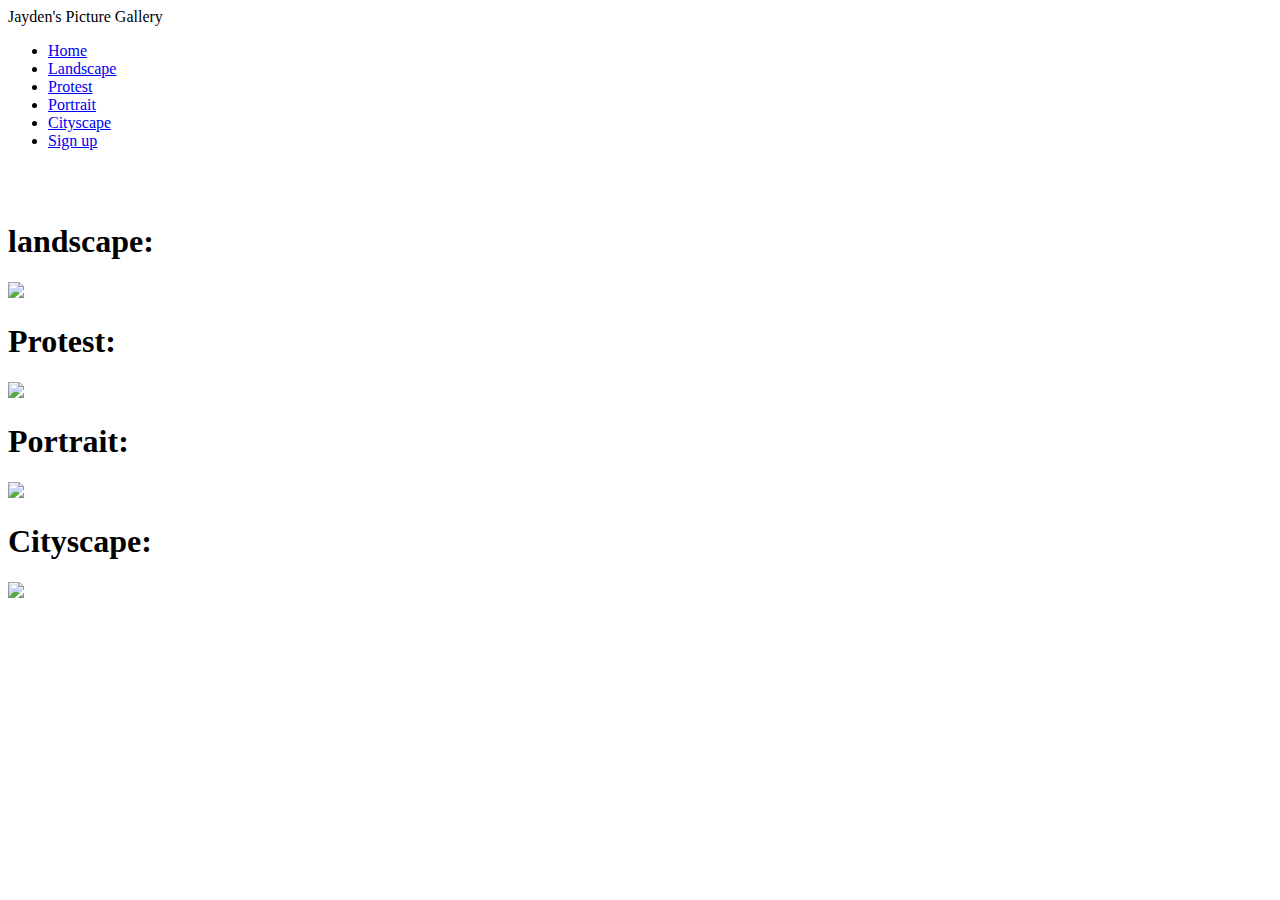
==== index.html @ e4425d29 "Create index.html" ====
<!DOCTYPE html>
<head>
    <title>Jayden's Picture Gallery</title>
    <link rel="stylesheet" href="https://jayl04.github.io/day7/mystyle.css">
</head>
<body>
    <header>Jayden's Picture Gallery</header>
    <ul>
        <li>
            <a href="index.html">Home</a>
        </li>
        <li>
            <a href="landscape.html">Landscape</a>
        </li>
        <li>
            <a href="protest.html">Protest</a>
        </li>
        <li>
            <a href="portrait.html">Portrait</a>
        </li>
        <li>
            <a href="cityscape.html">Cityscape</a>
        </li>
        <li>
            <a href="sign-up.html">Sign up</a>
        </li>
    </ul>
<br>
<br>
<h1>landscape:</h1>
<a title="Photo By: Tom Archer" href="landscape.html"><img src="mountain4,TOM ARCHER.jpg" ></a>
<h1>Protest:</h1>
<a title="Photo By: Matt Rourke" href="protest.html"><img src="protest-elmo,Matt Rourke.jpg"></a>
<h1>Portrait:</h1>
<a title="Photo By: Bidawid Mathieu" href="portrait.html"><img src="portrait3,Bidawid Mathieu.jpg"></a>
<h1>Cityscape:</h1>
<a title="Photo By: Ryad Guelmaoui" href="cityscape.html"><img src="city3,Ryad Guelmaoui.jpg"></a>
</body>
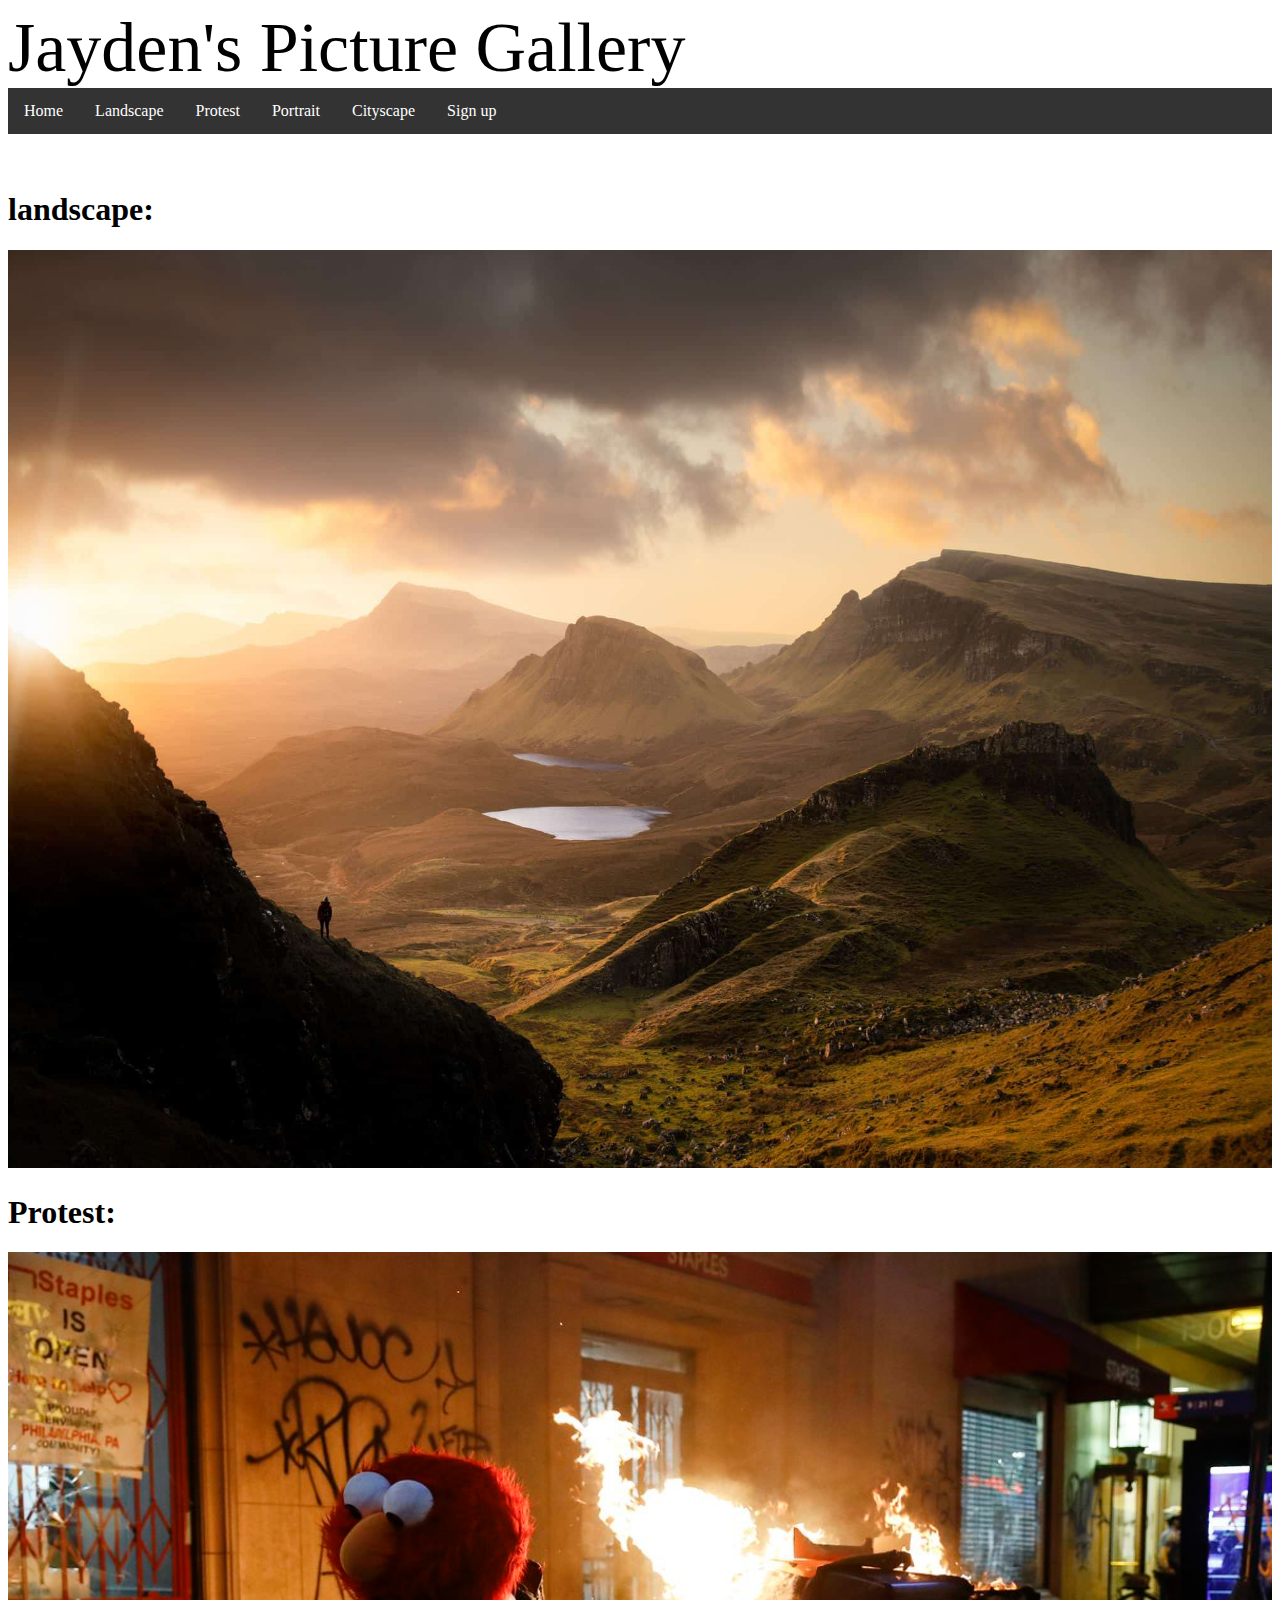
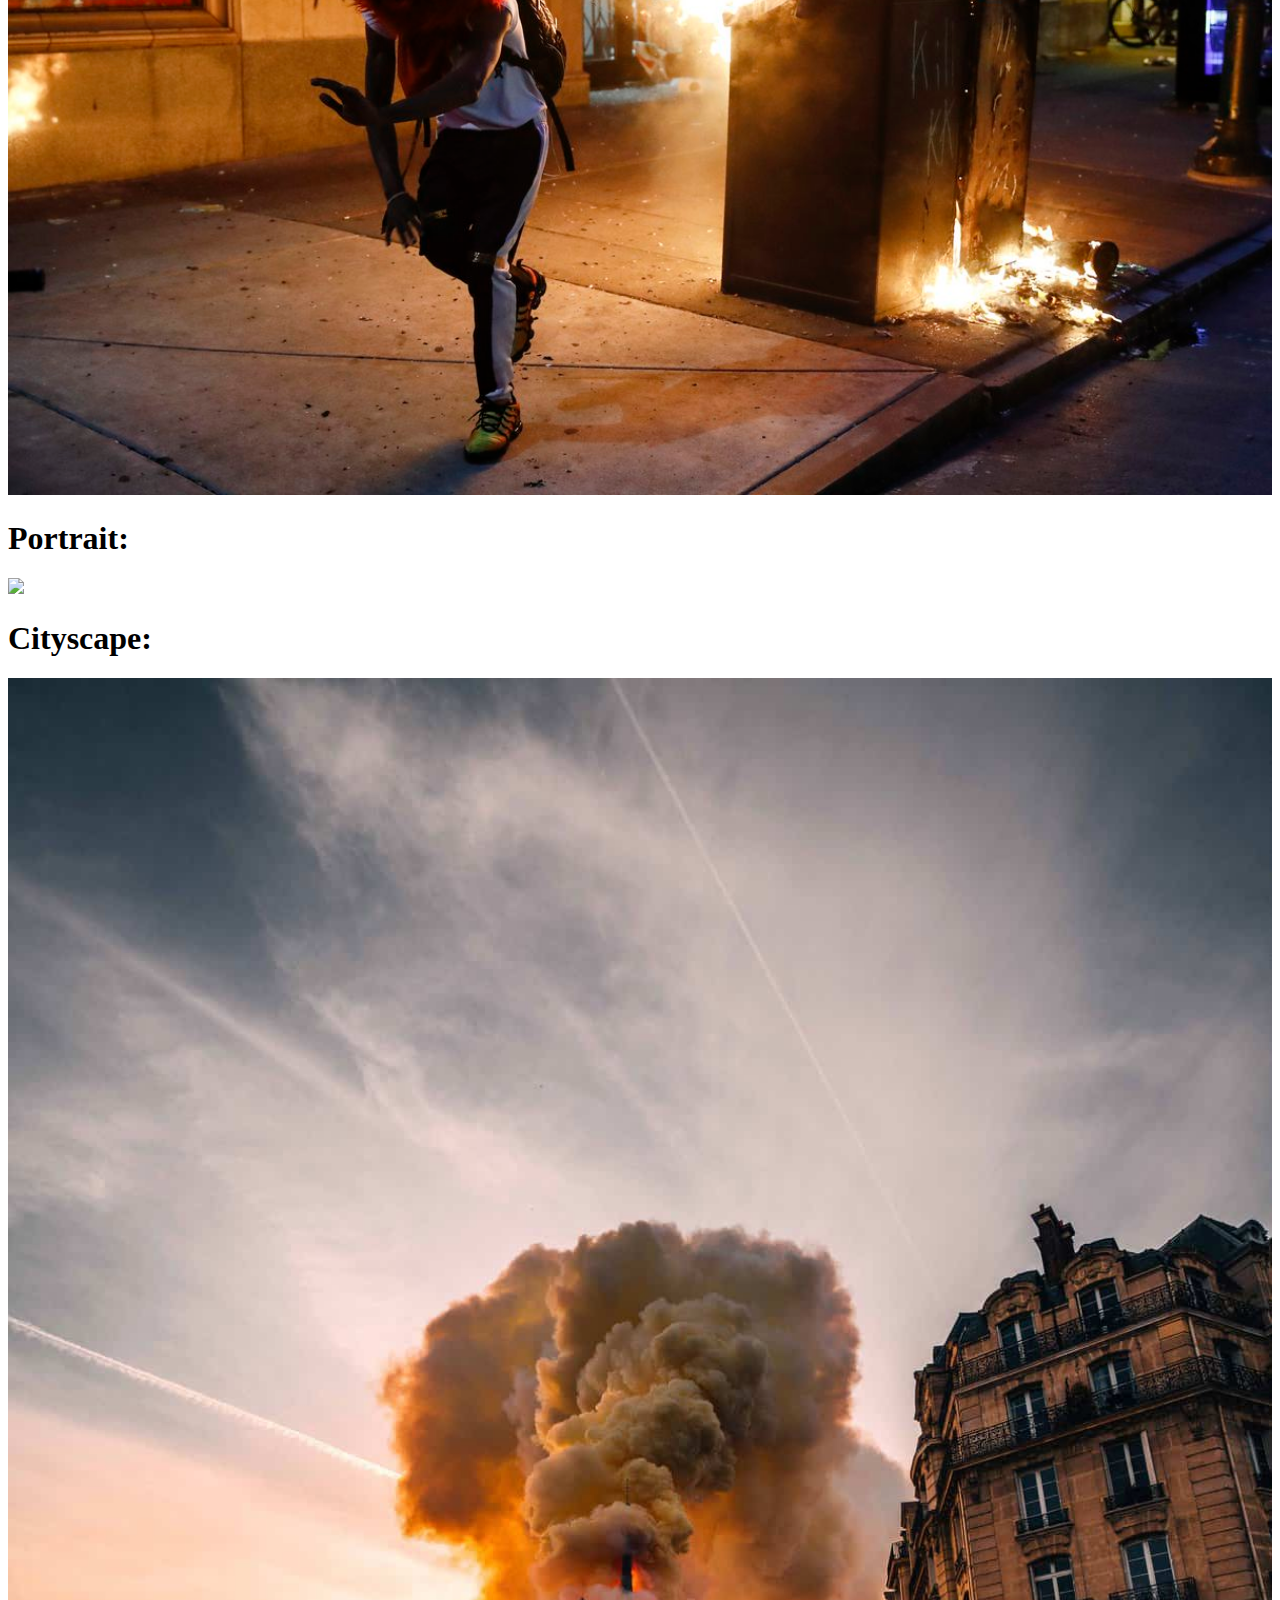
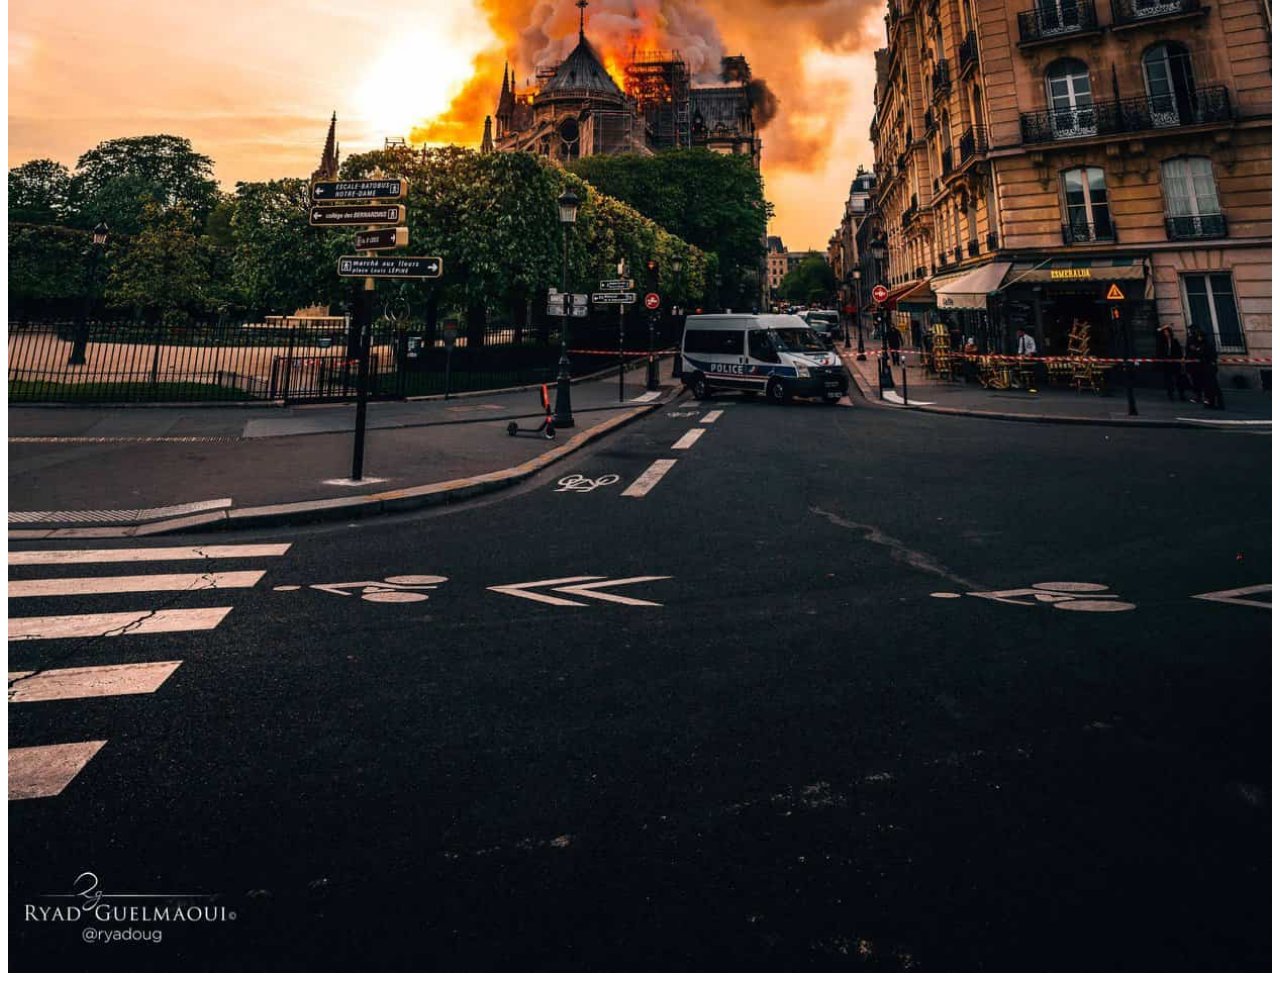
==== commit ce8e9660: "Update index.html" ====
--- a/index.html
+++ b/index.html
@@ -1,38 +1,38 @@
 <!DOCTYPE html>
 <head>
     <title>Jayden's Picture Gallery</title>
-    <link rel="stylesheet" href="https://jayl04.github.io/day7/mystyle.css">
+    <link rel="stylesheet" href="https://jayl04.github.io/main/CSS/mystyle.css">
 </head>
 <body>
     <header>Jayden's Picture Gallery</header>
     <ul>
         <li>
-            <a href="index.html">Home</a>
+            <a href="https://jayl04.github.io/main/index.html">Home</a>
         </li>
         <li>
-            <a href="landscape.html">Landscape</a>
+            <a href="https://jayl04.github.io/main/landscape.html">Landscape</a>
         </li>
         <li>
-            <a href="protest.html">Protest</a>
+            <a href="https://jayl04.github.io/main/protest.html">Protest</a>
         </li>
         <li>
-            <a href="portrait.html">Portrait</a>
+            <a href="https://jayl04.github.io/main/portrait.html">Portrait</a>
         </li>
         <li>
-            <a href="cityscape.html">Cityscape</a>
+            <a href="https://jayl04.github.io/main/cityscape.html">Cityscape</a>
         </li>
         <li>
-            <a href="sign-up.html">Sign up</a>
+            <a href="https://jayl04.github.io/main/sign-up.html">Sign up</a>
         </li>
     </ul>
 <br>
 <br>
 <h1>landscape:</h1>
-<a title="Photo By: Tom Archer" href="landscape.html"><img src="mountain4,TOM ARCHER.jpg" ></a>
+<a title="Photo By: Tom Archer" href="https://jayl04.github.io/main/landscape.html"><img src="https://jayl04.github.io/main/img/mountain4,TOM ARCHER.jpg" ></a>
 <h1>Protest:</h1>
-<a title="Photo By: Matt Rourke" href="protest.html"><img src="protest-elmo,Matt Rourke.jpg"></a>
+<a title="Photo By: Matt Rourke" href="https://jayl04.github.io/main/protest.html"><img src="https://jayl04.github.io/main/img/protest-elmo,Matt Rourke.jpg"></a>
 <h1>Portrait:</h1>
-<a title="Photo By: Bidawid Mathieu" href="portrait.html"><img src="portrait3,Bidawid Mathieu.jpg"></a>
+<a title="Photo By: Bidawid Mathieu" href="https://jayl04.github.io/main/portrait.html"><img src="https://jayl04.github.io/main/img/portrait3,Bidawid Mathieu.jpg"></a>
 <h1>Cityscape:</h1>
-<a title="Photo By: Ryad Guelmaoui" href="cityscape.html"><img src="city3,Ryad Guelmaoui.jpg"></a>
+<a title="Photo By: Ryad Guelmaoui" href="https://jayl04.github.io/main/cityscape.html"><img src="https://jayl04.github.io/main/img/city3,Ryad Guelmaoui.jpg"></a>
 </body>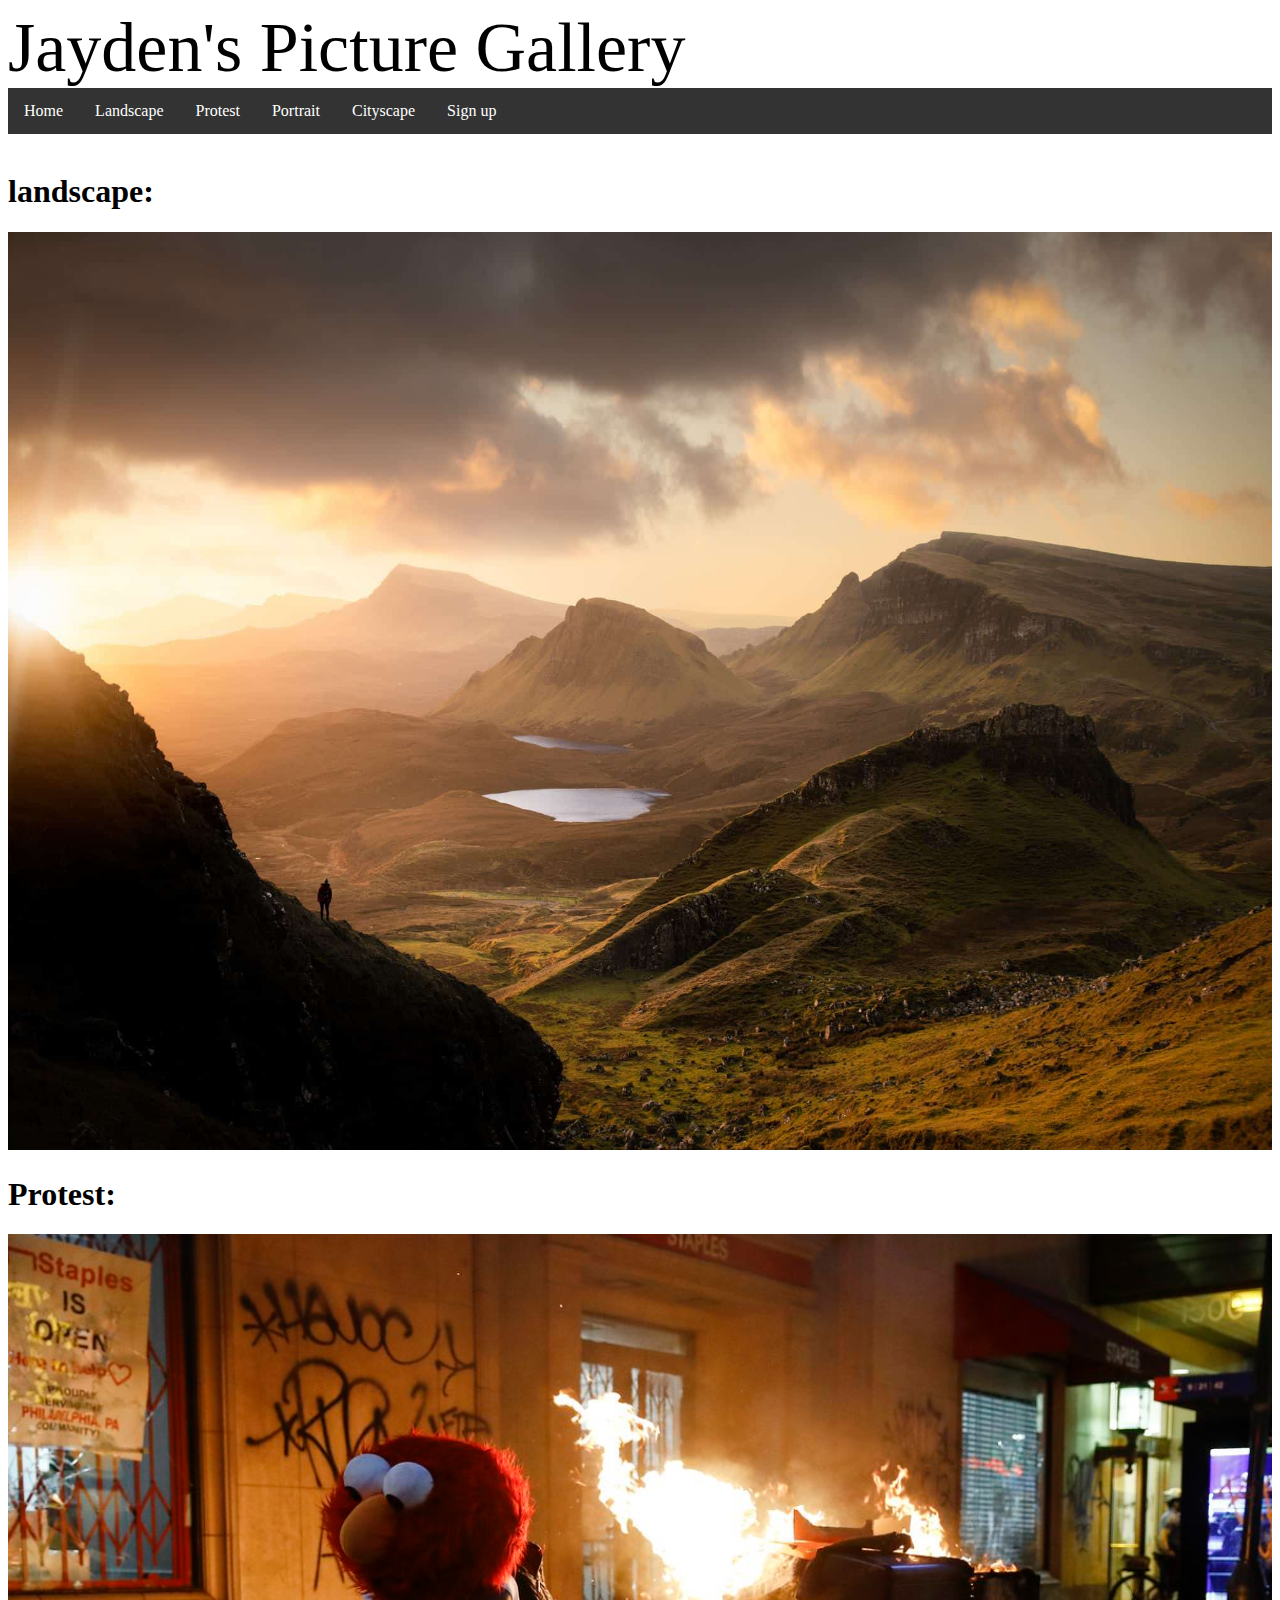
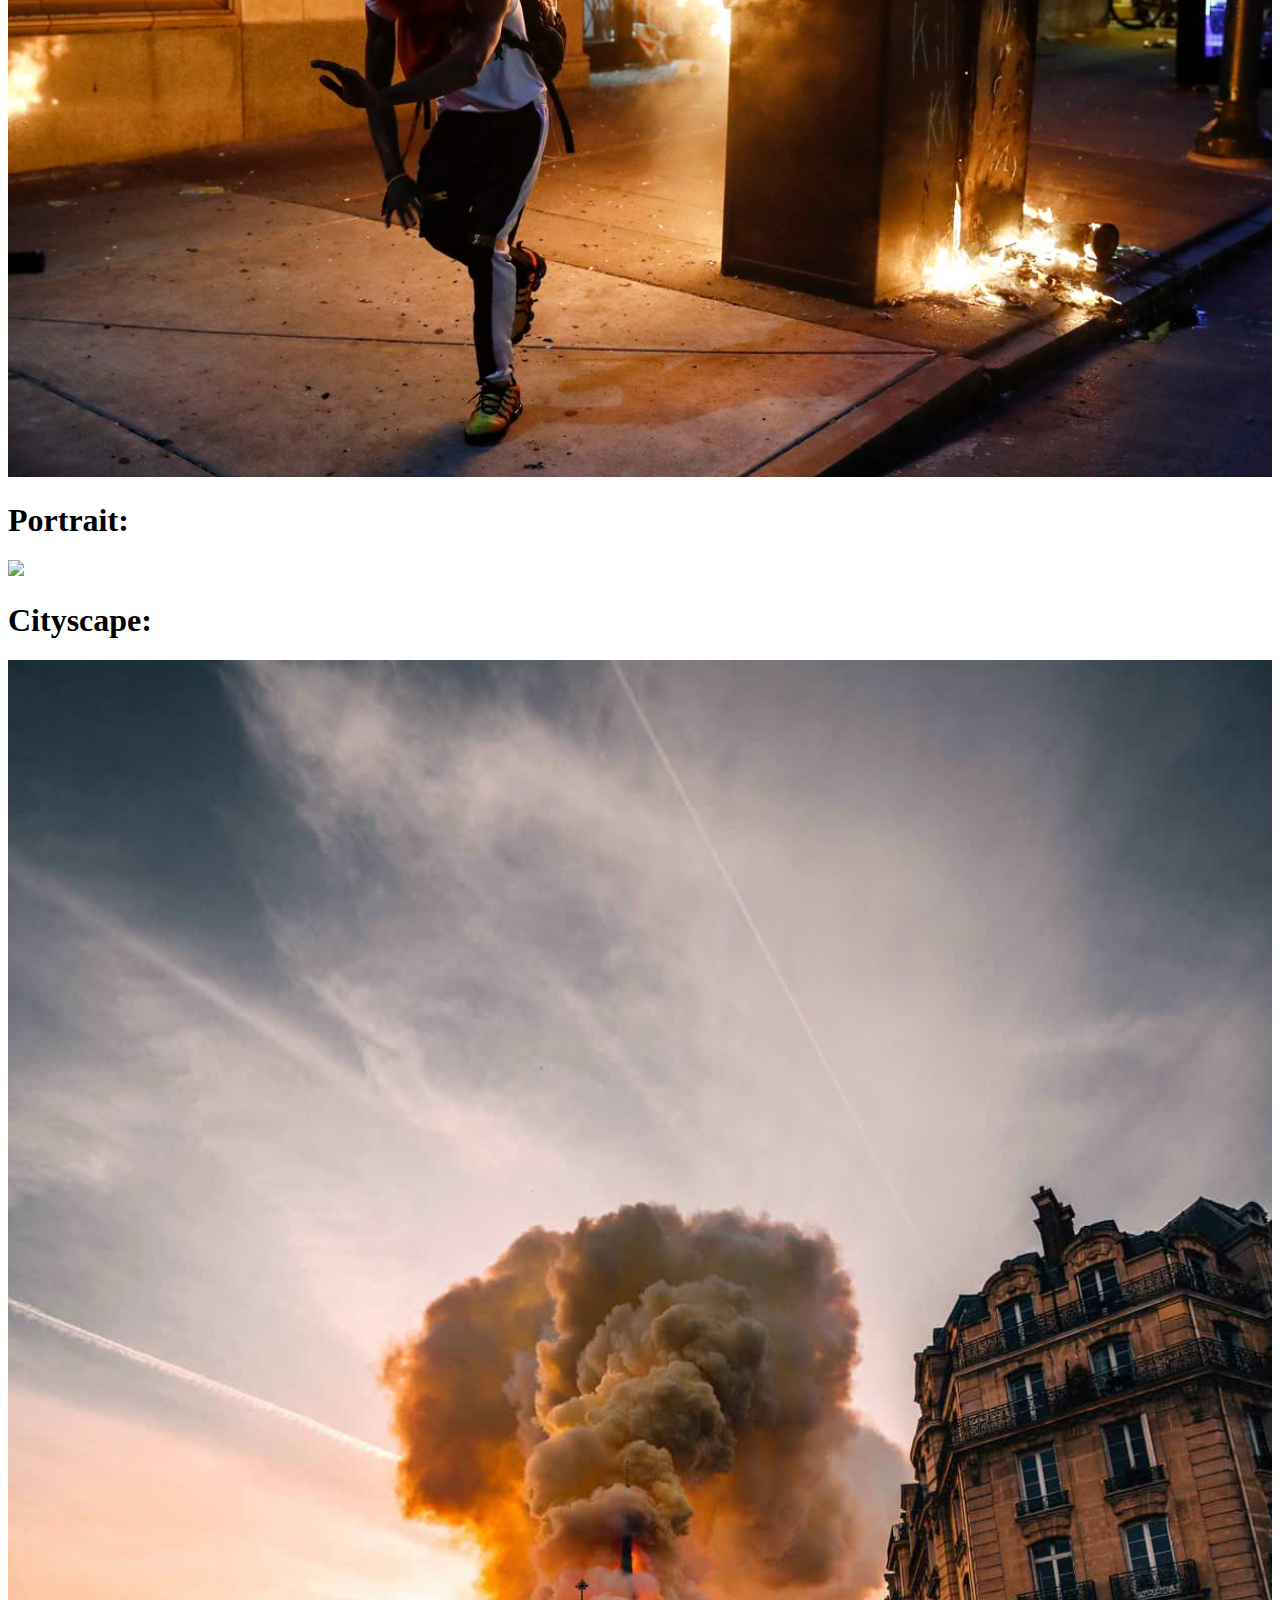
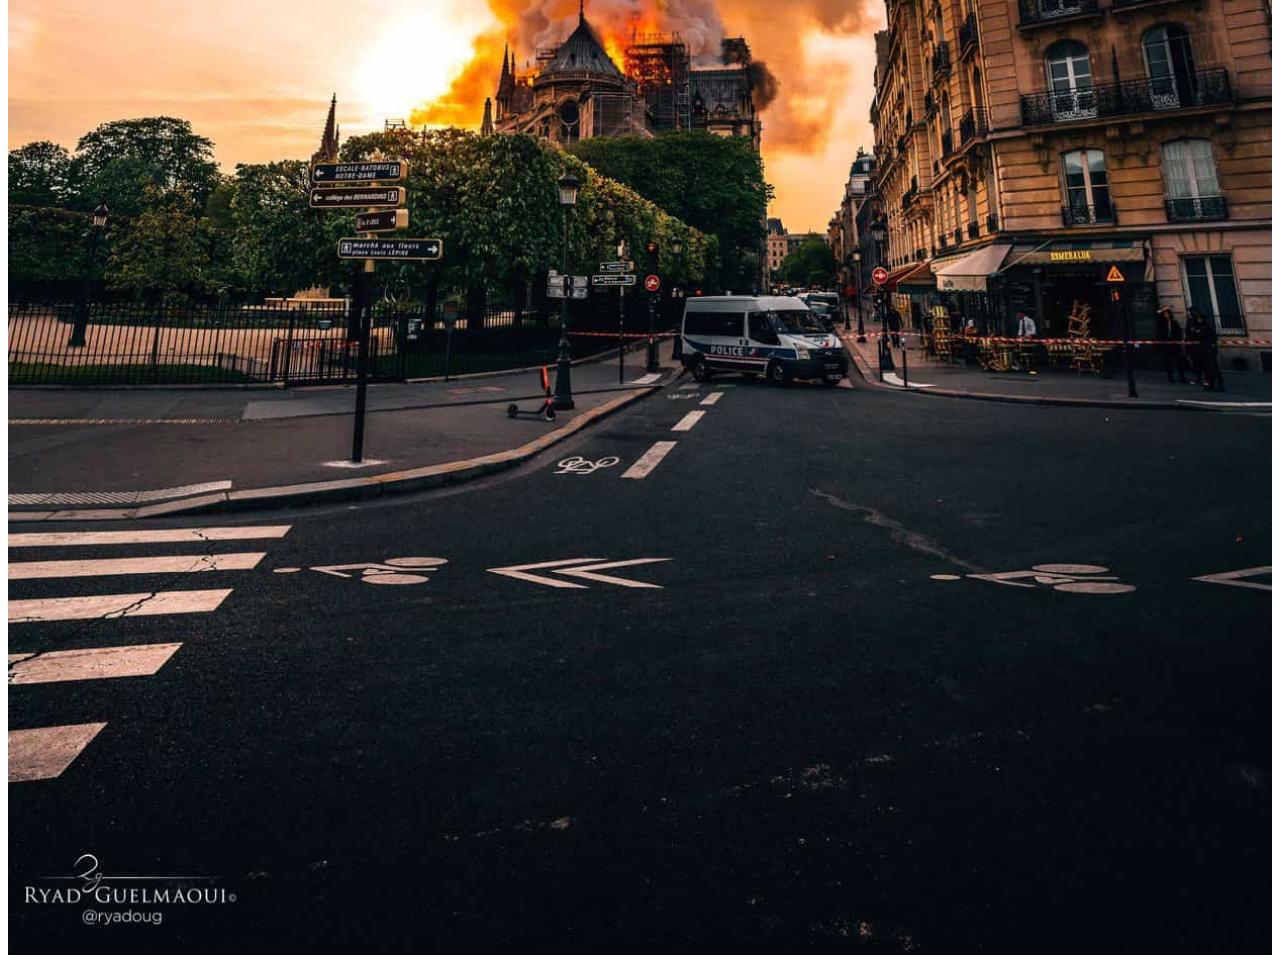
==== commit 14d8871c: "Update index.html" ====
--- a/index.html
+++ b/index.html
@@ -26,7 +26,6 @@
         </li>
     </ul>
 <br>
-<br>
 <h1>landscape:</h1>
 <a title="Photo By: Tom Archer" href="https://jayl04.github.io/main/landscape.html"><img src="https://jayl04.github.io/main/img/mountain4,TOM ARCHER.jpg" ></a>
 <h1>Protest:</h1>
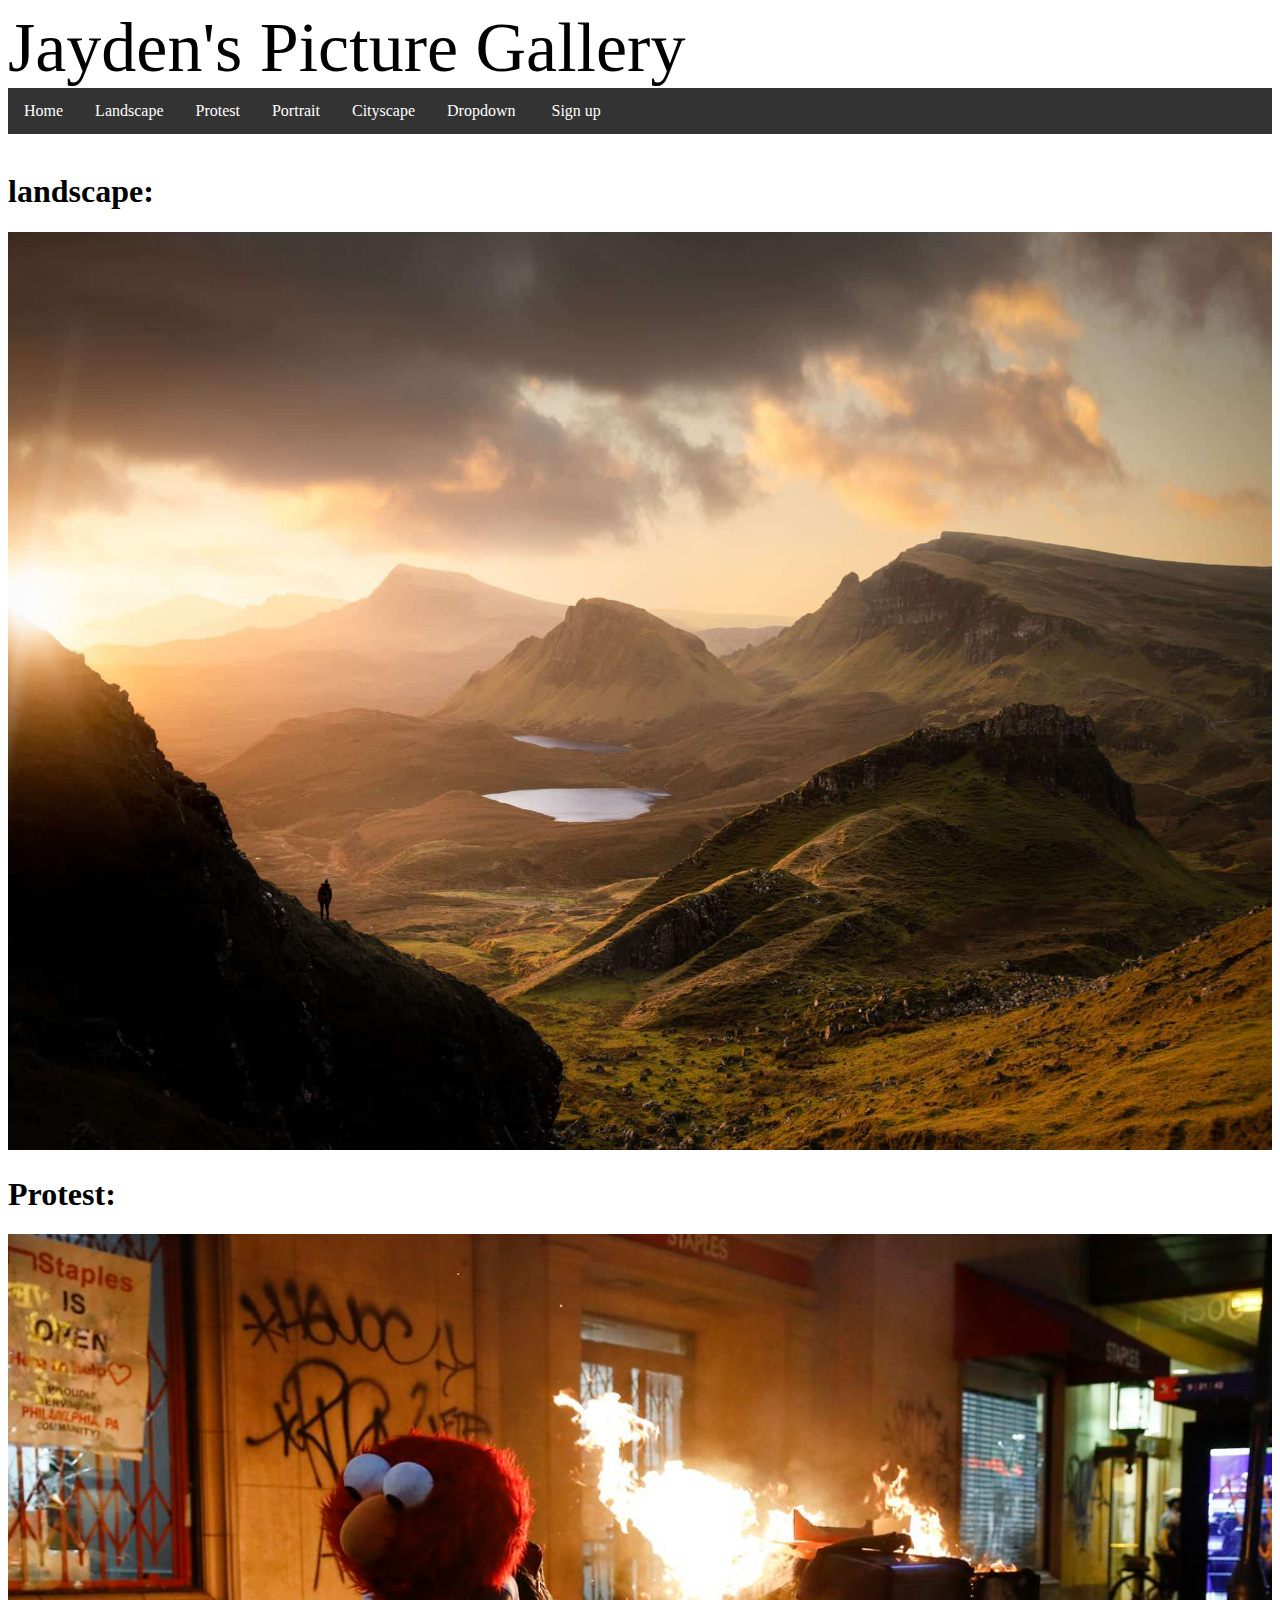
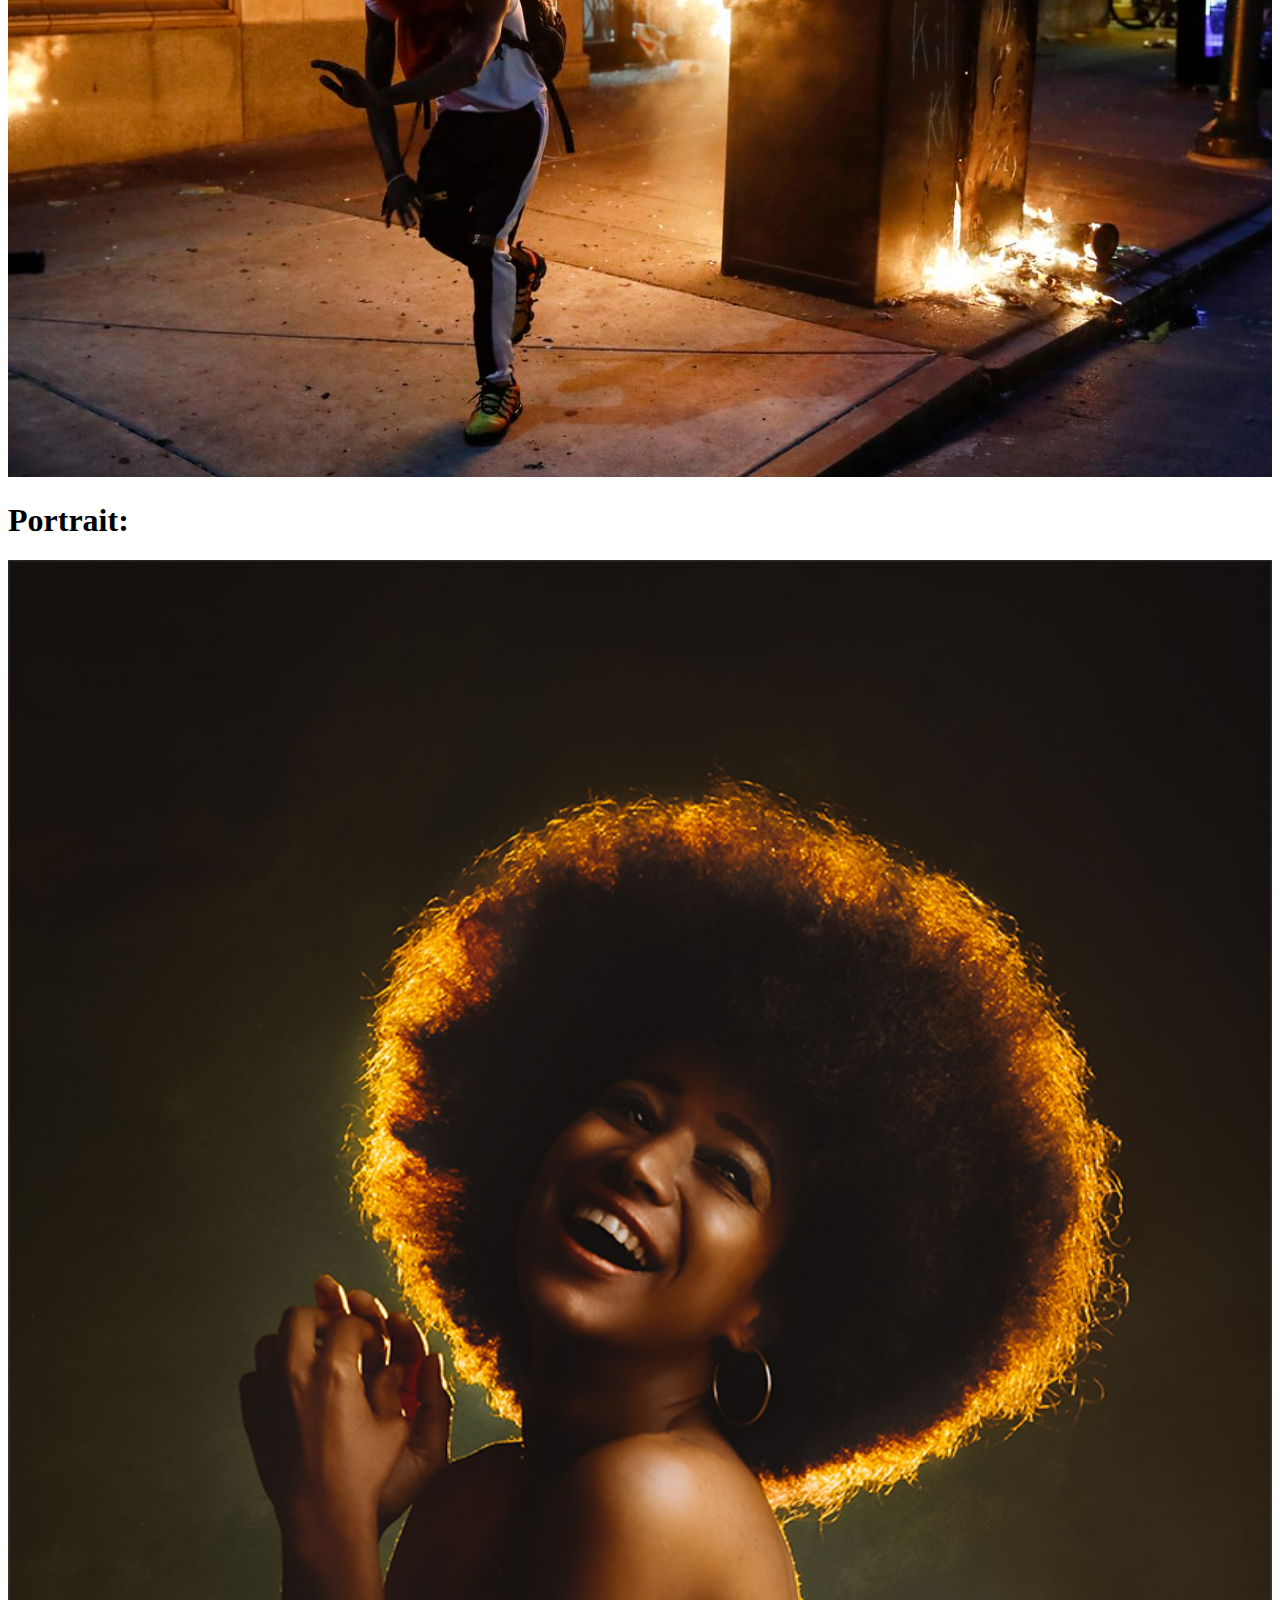
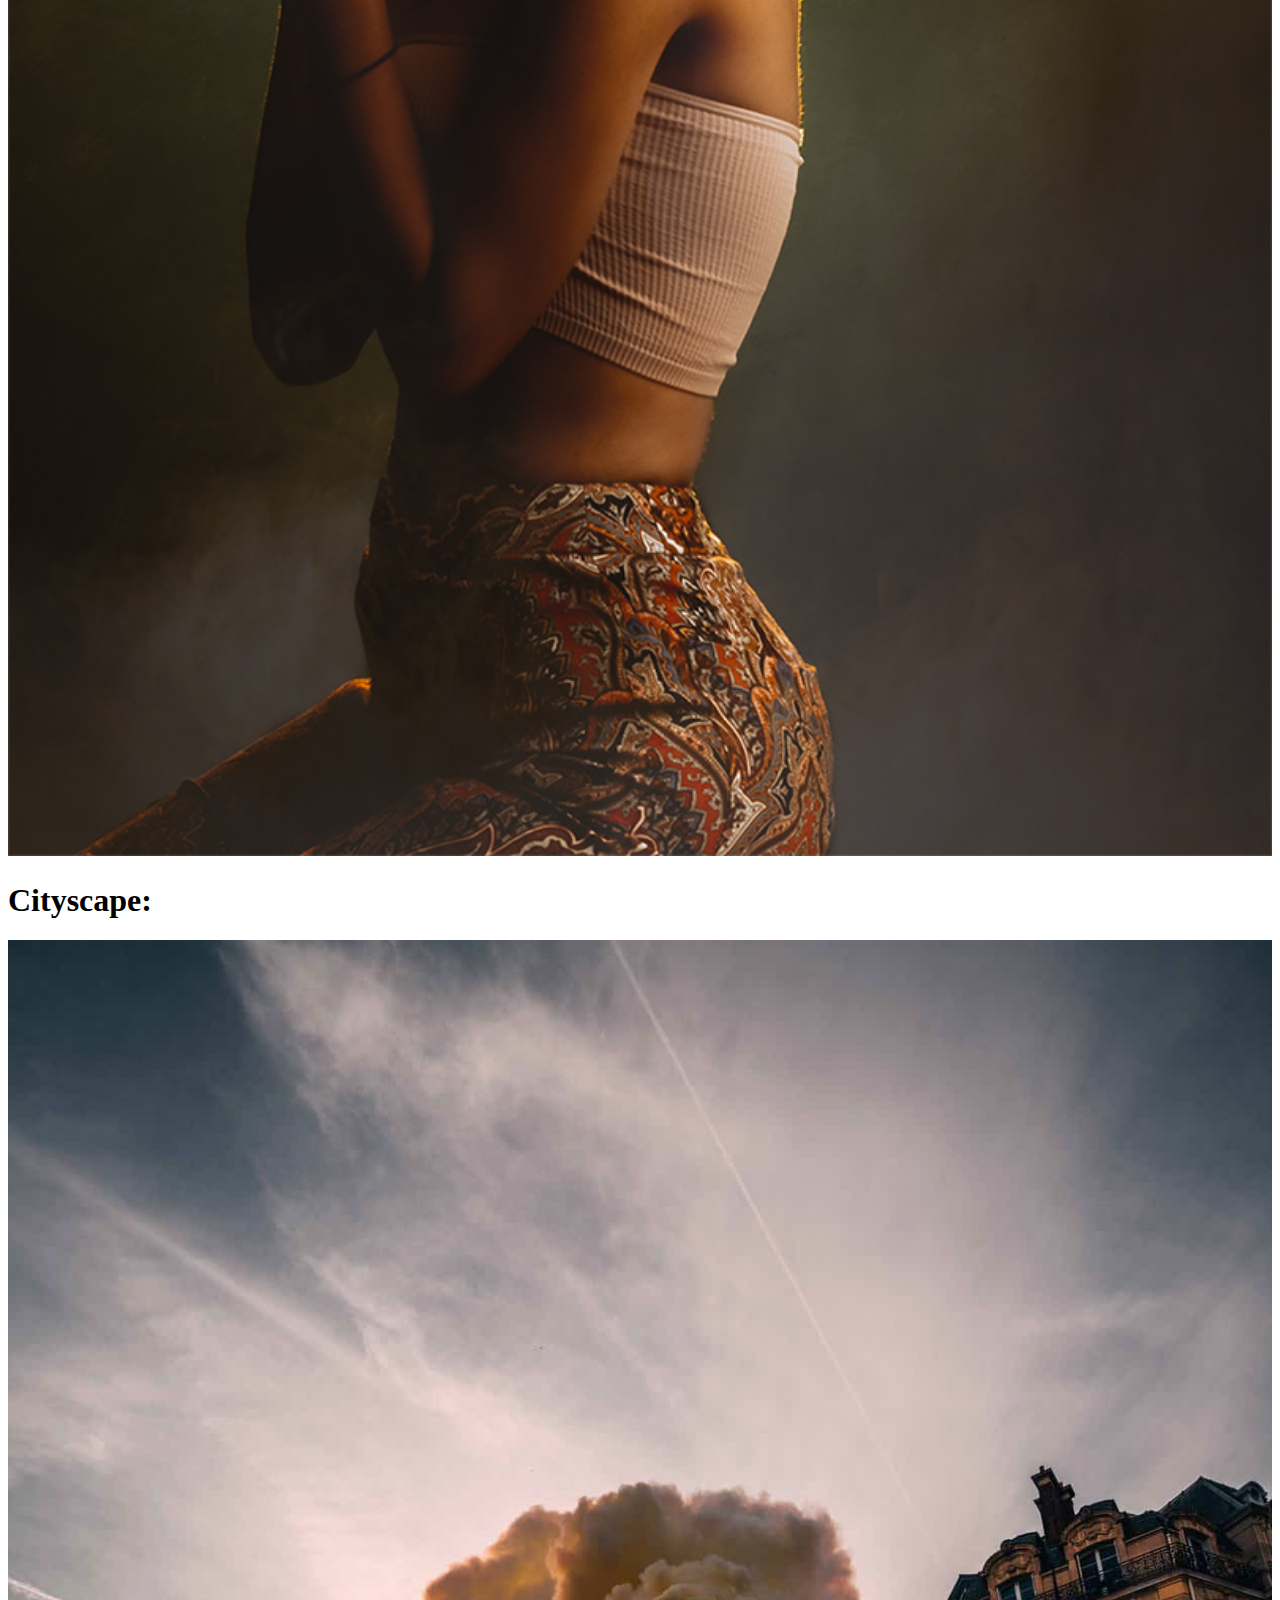
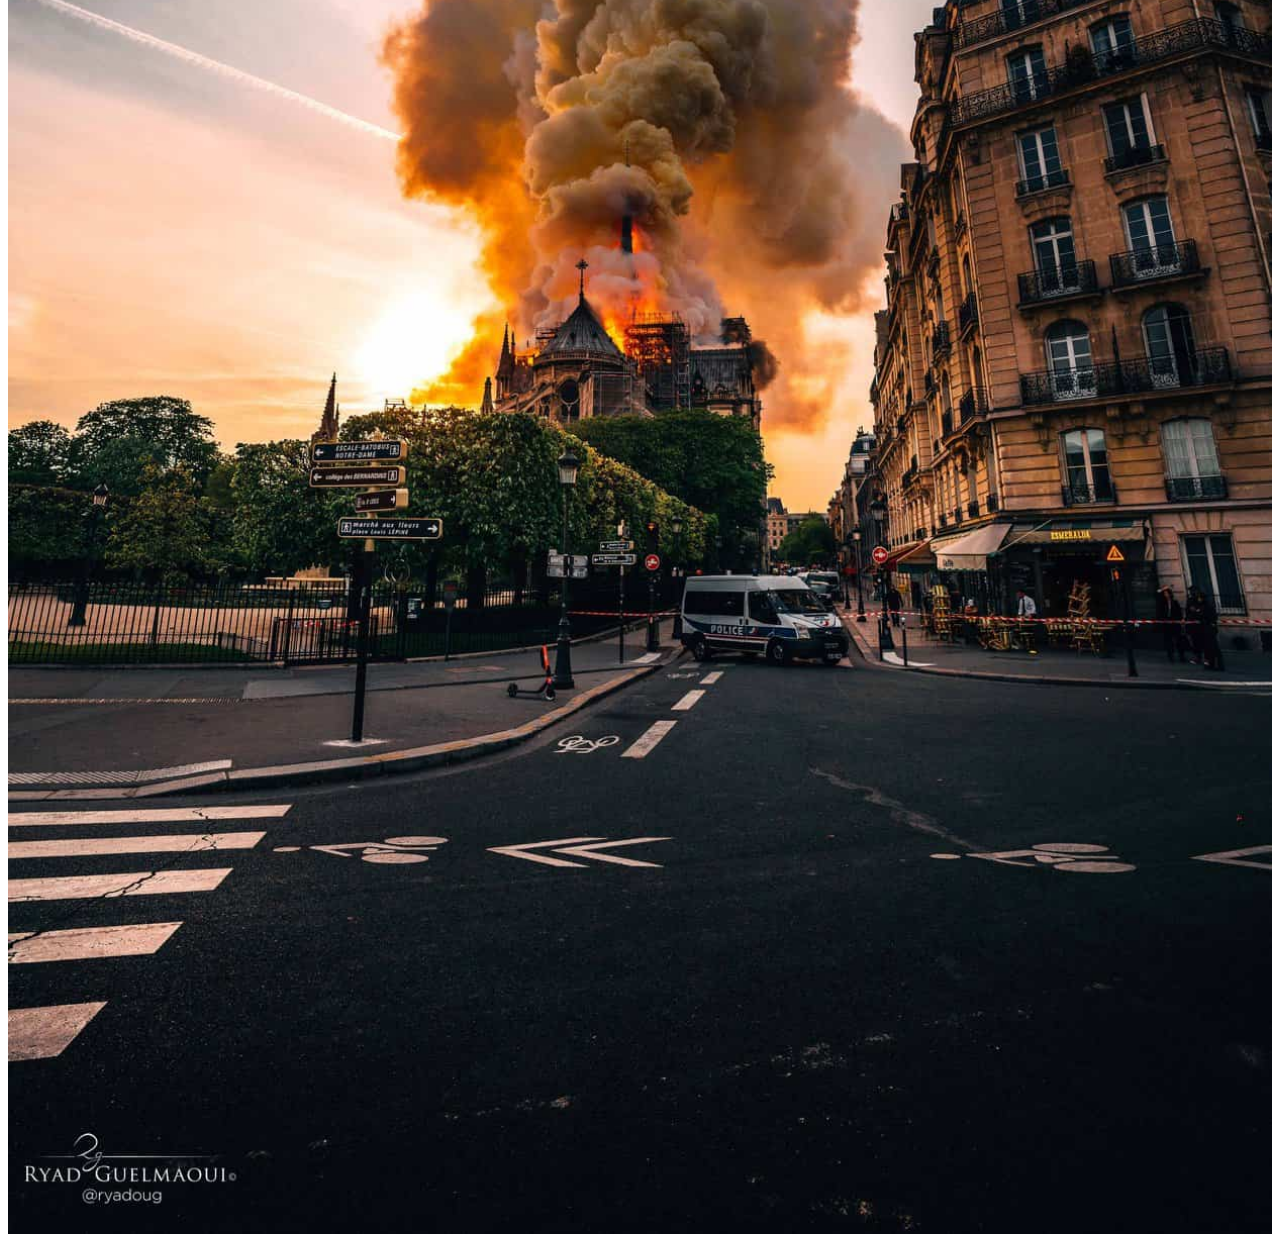
==== commit 4767d542: "Update index.html" ====
--- a/index.html
+++ b/index.html
@@ -5,7 +5,7 @@
 </head>
 <body>
     <header>Jayden's Picture Gallery</header>
-    <ul>
+    <ul id="nav-bar">
         <li>
             <a href="https://jayl04.github.io/main/index.html">Home</a>
         </li>
@@ -21,8 +21,11 @@
         <li>
             <a href="https://jayl04.github.io/main/cityscape.html">Cityscape</a>
         </li>
-        <li>
+        <li class="dropdown">
+            <a href="javascript:void(0)" class="dropbtn">Dropdown</a>
+            <div class="dropdown-content"></div>
             <a href="https://jayl04.github.io/main/sign-up.html">Sign up</a>
+        </div>
         </li>
     </ul>
 <br>
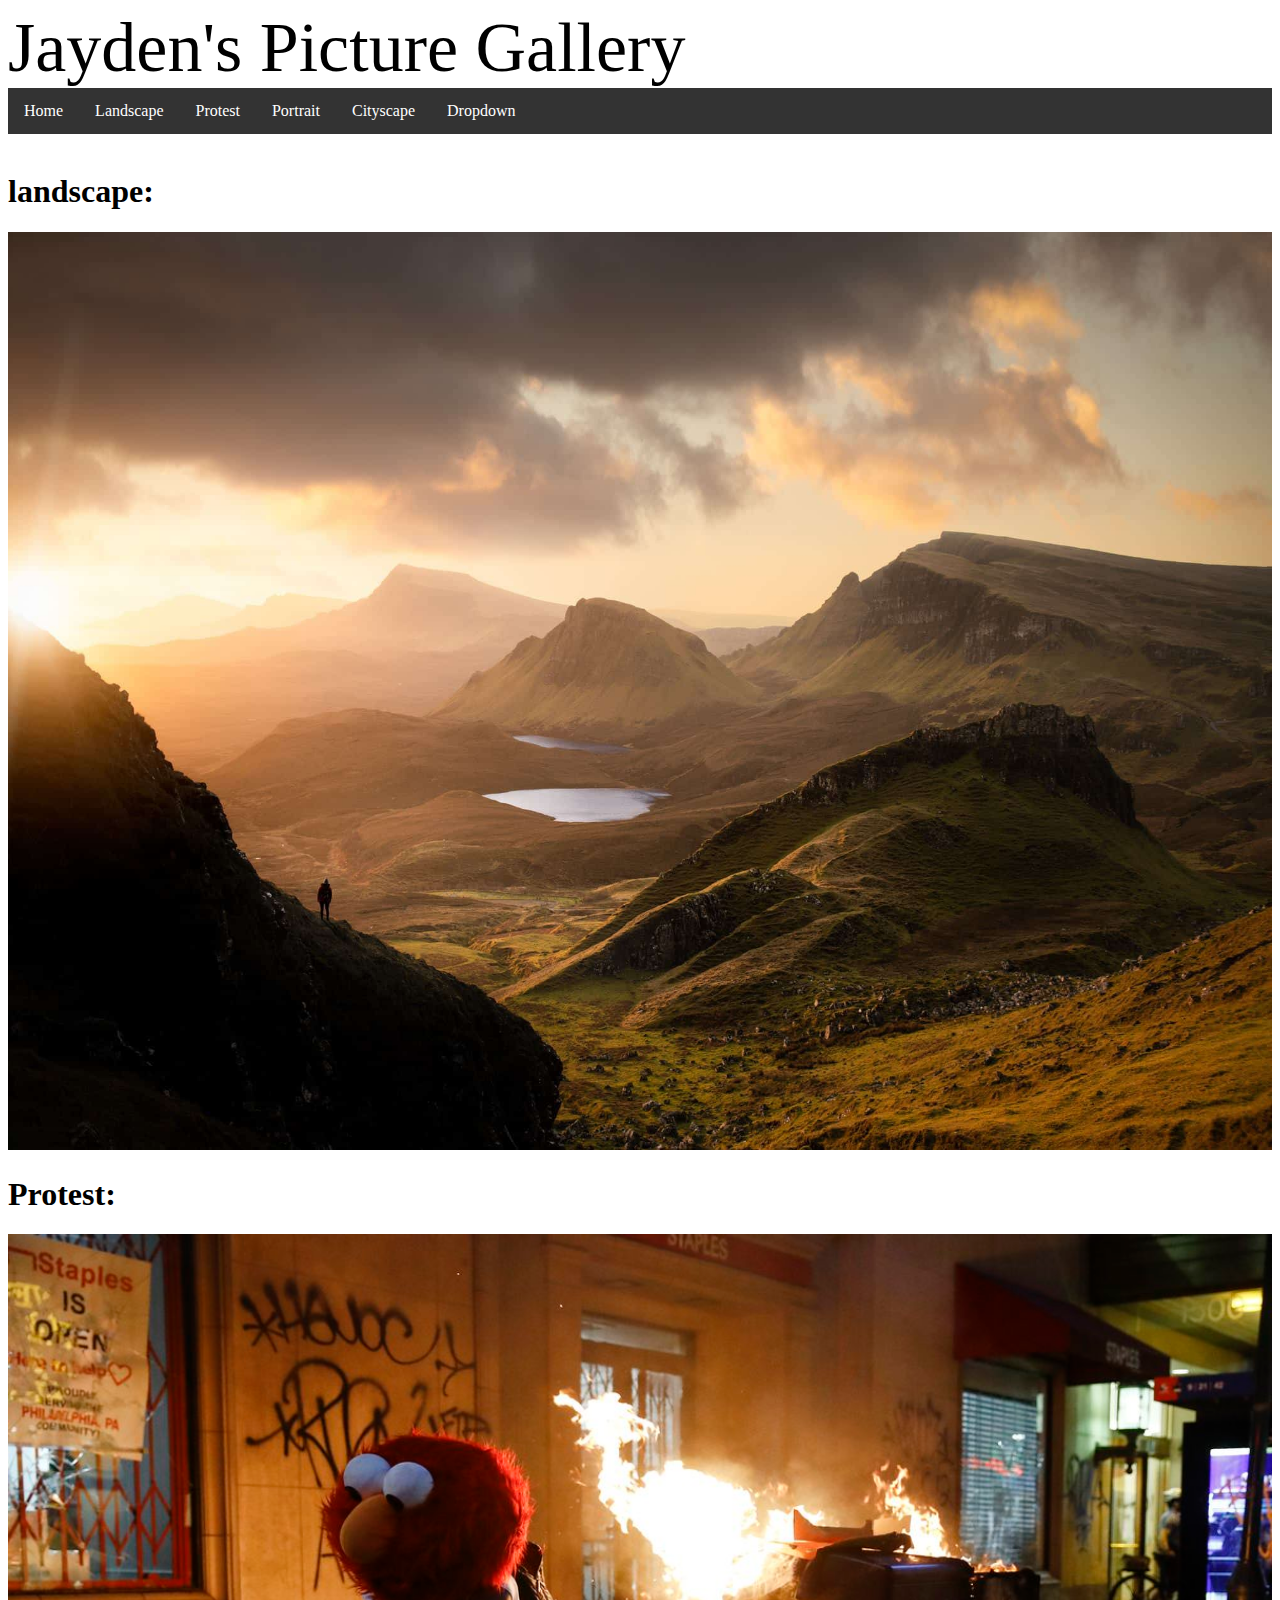
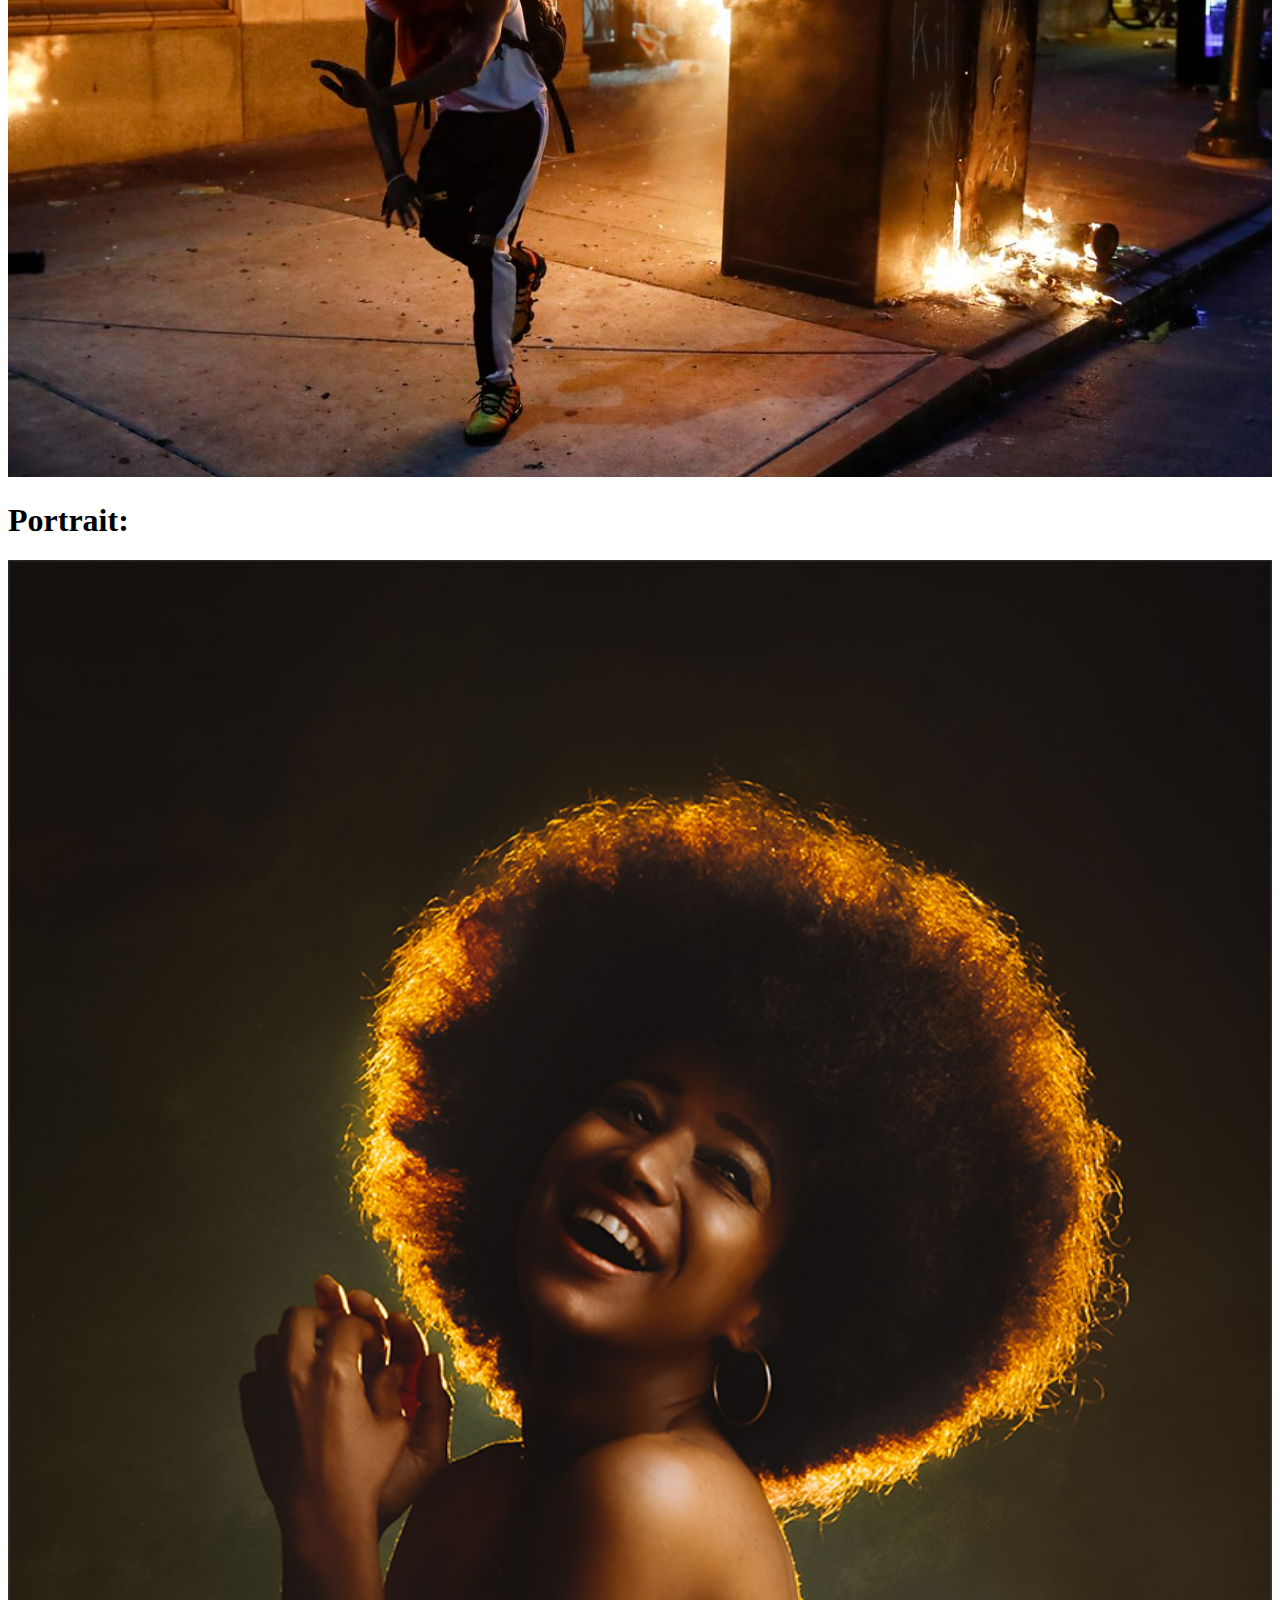
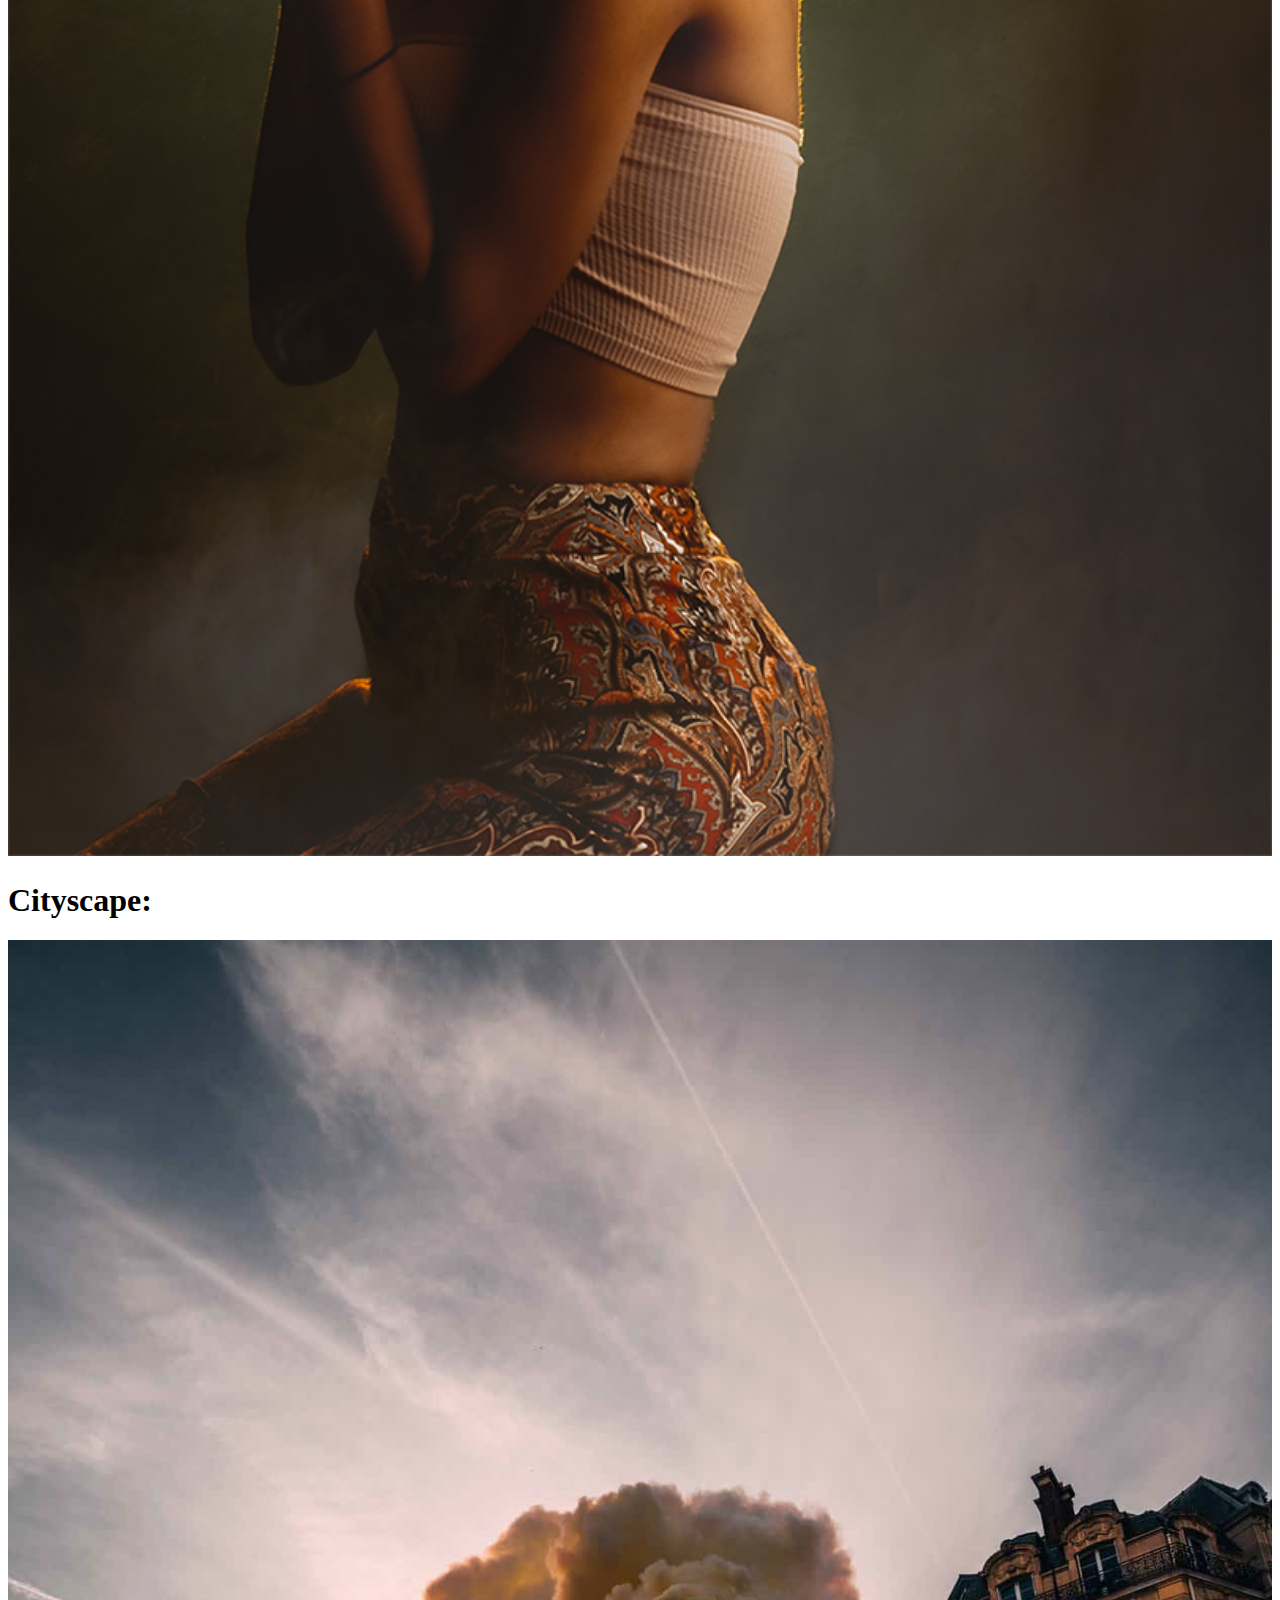
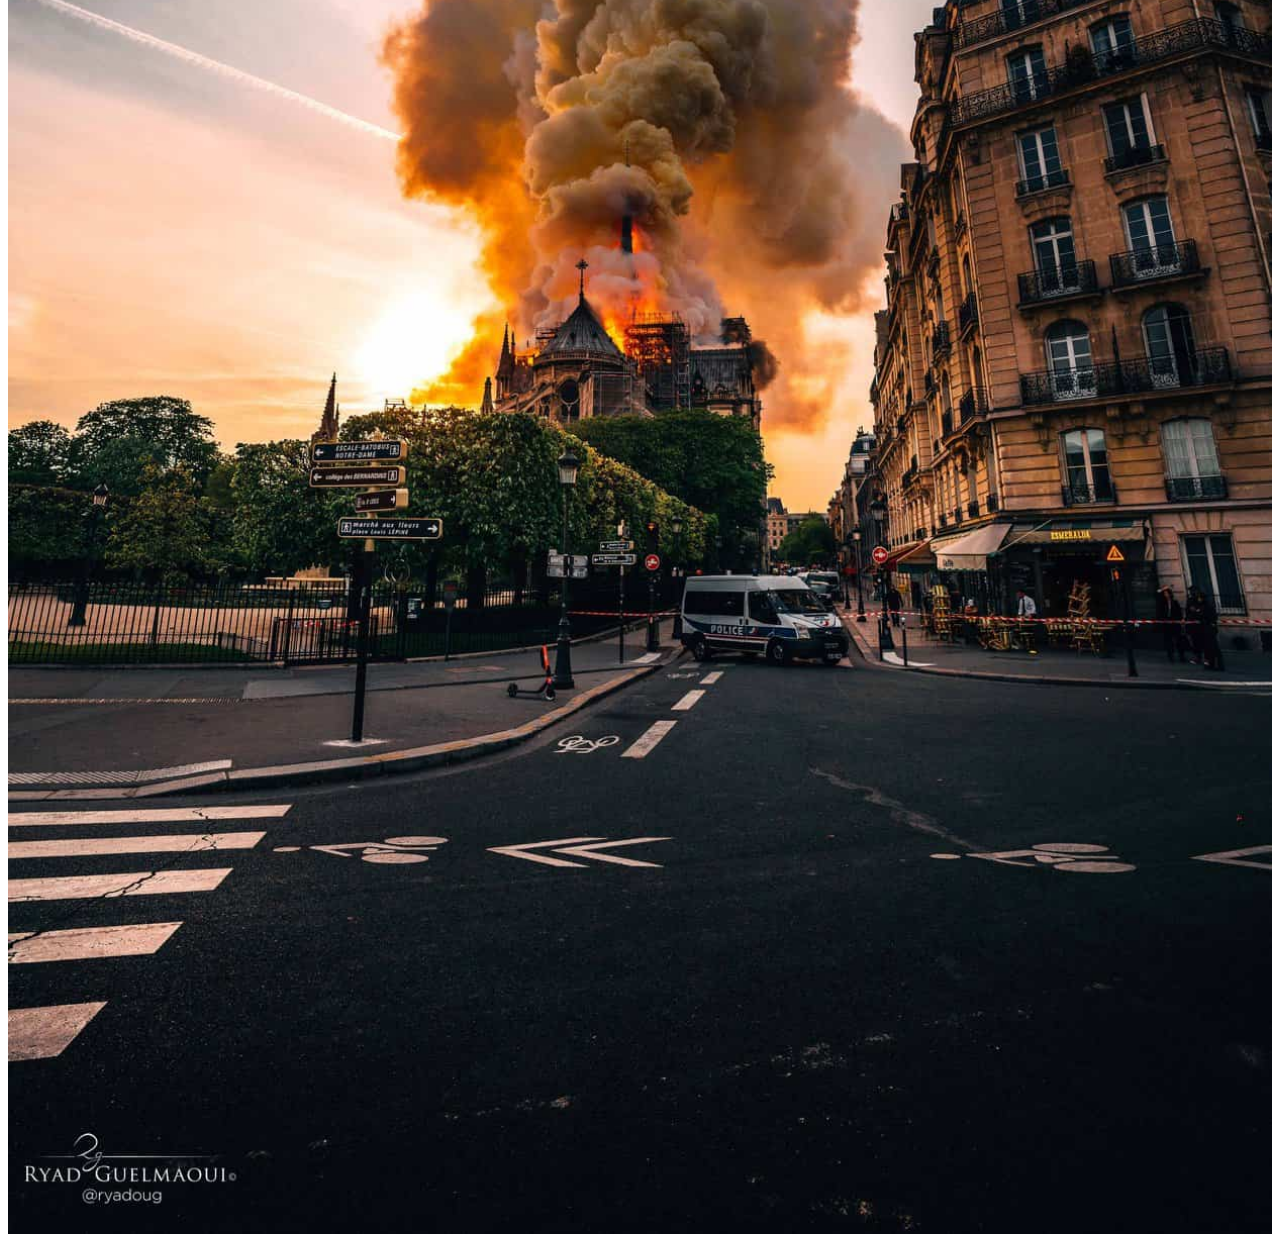
==== commit 059d6365: "Update index.html" ====
--- a/index.html
+++ b/index.html
@@ -23,7 +23,7 @@
         </li>
         <li class="dropdown">
             <a href="javascript:void(0)" class="dropbtn">Dropdown</a>
-            <div class="dropdown-content"></div>
+            <div class="dropdown-content">
             <a href="https://jayl04.github.io/main/sign-up.html">Sign up</a>
         </div>
         </li>
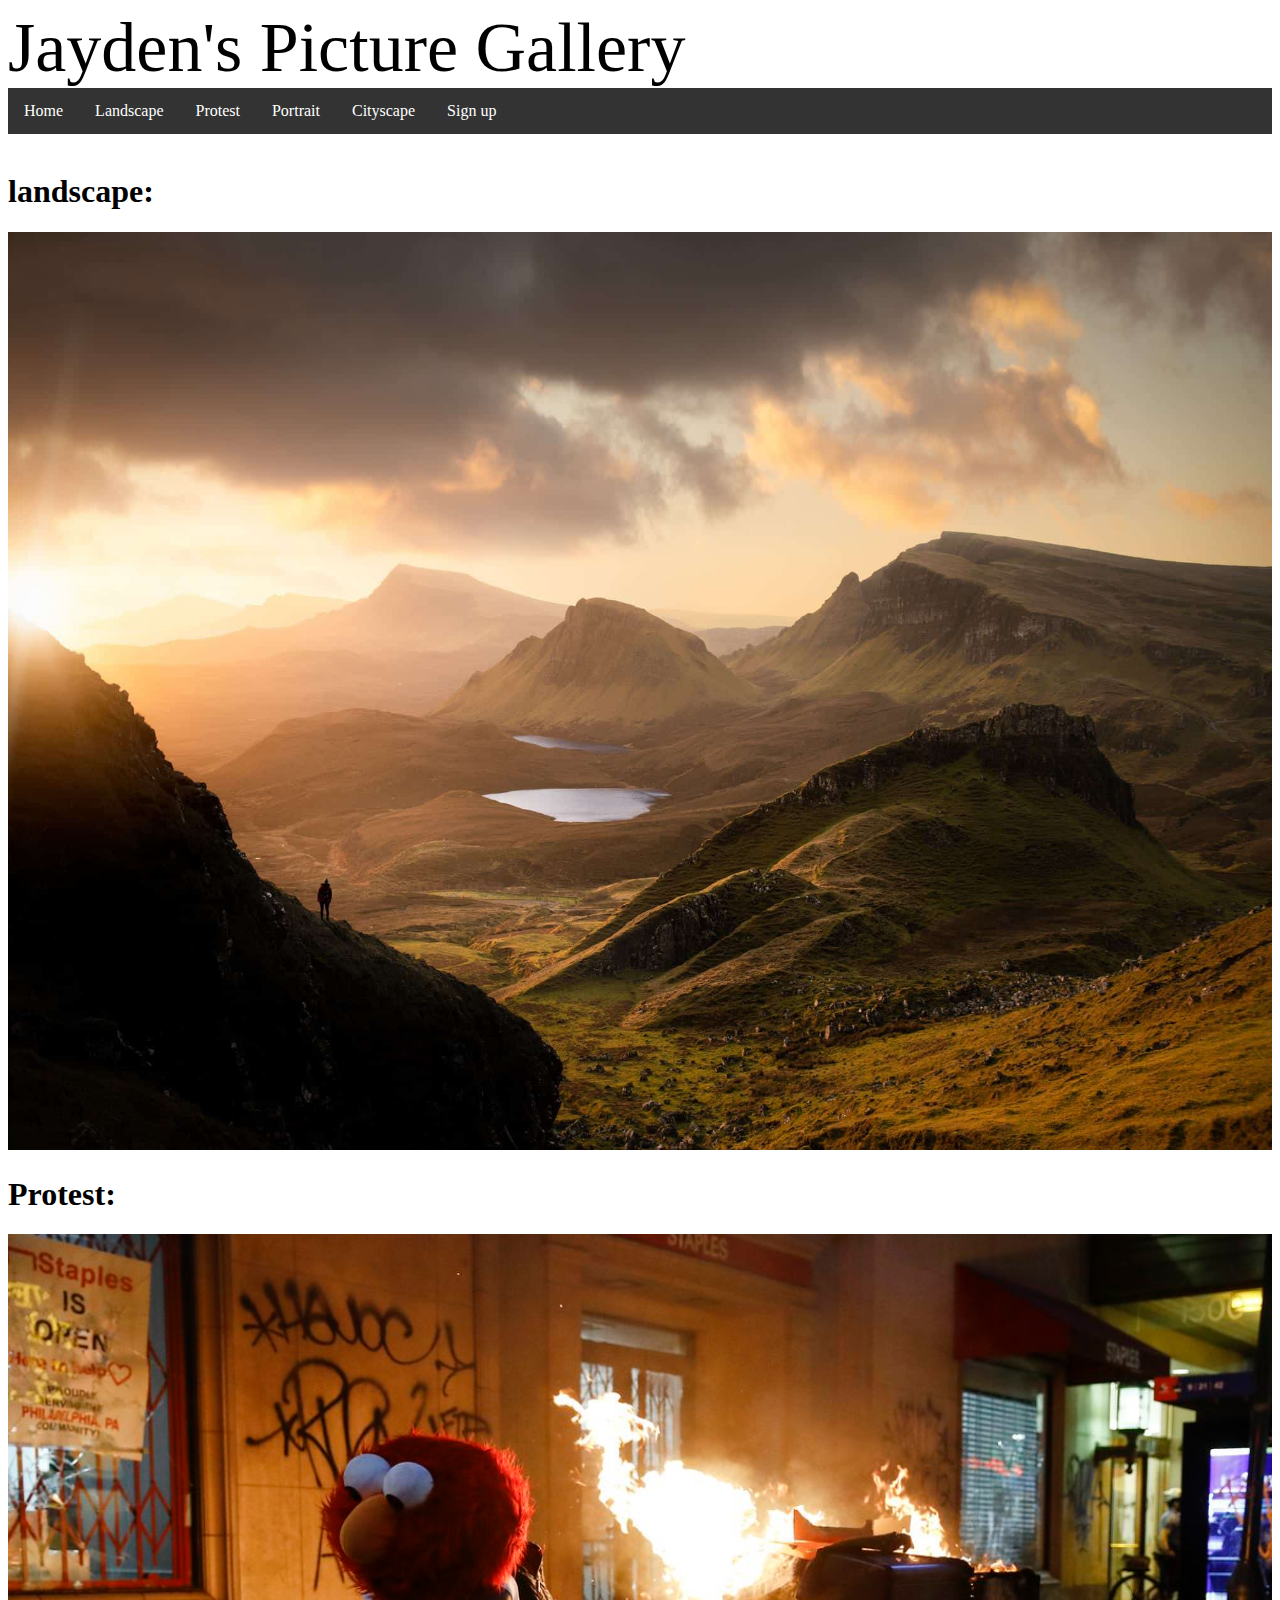
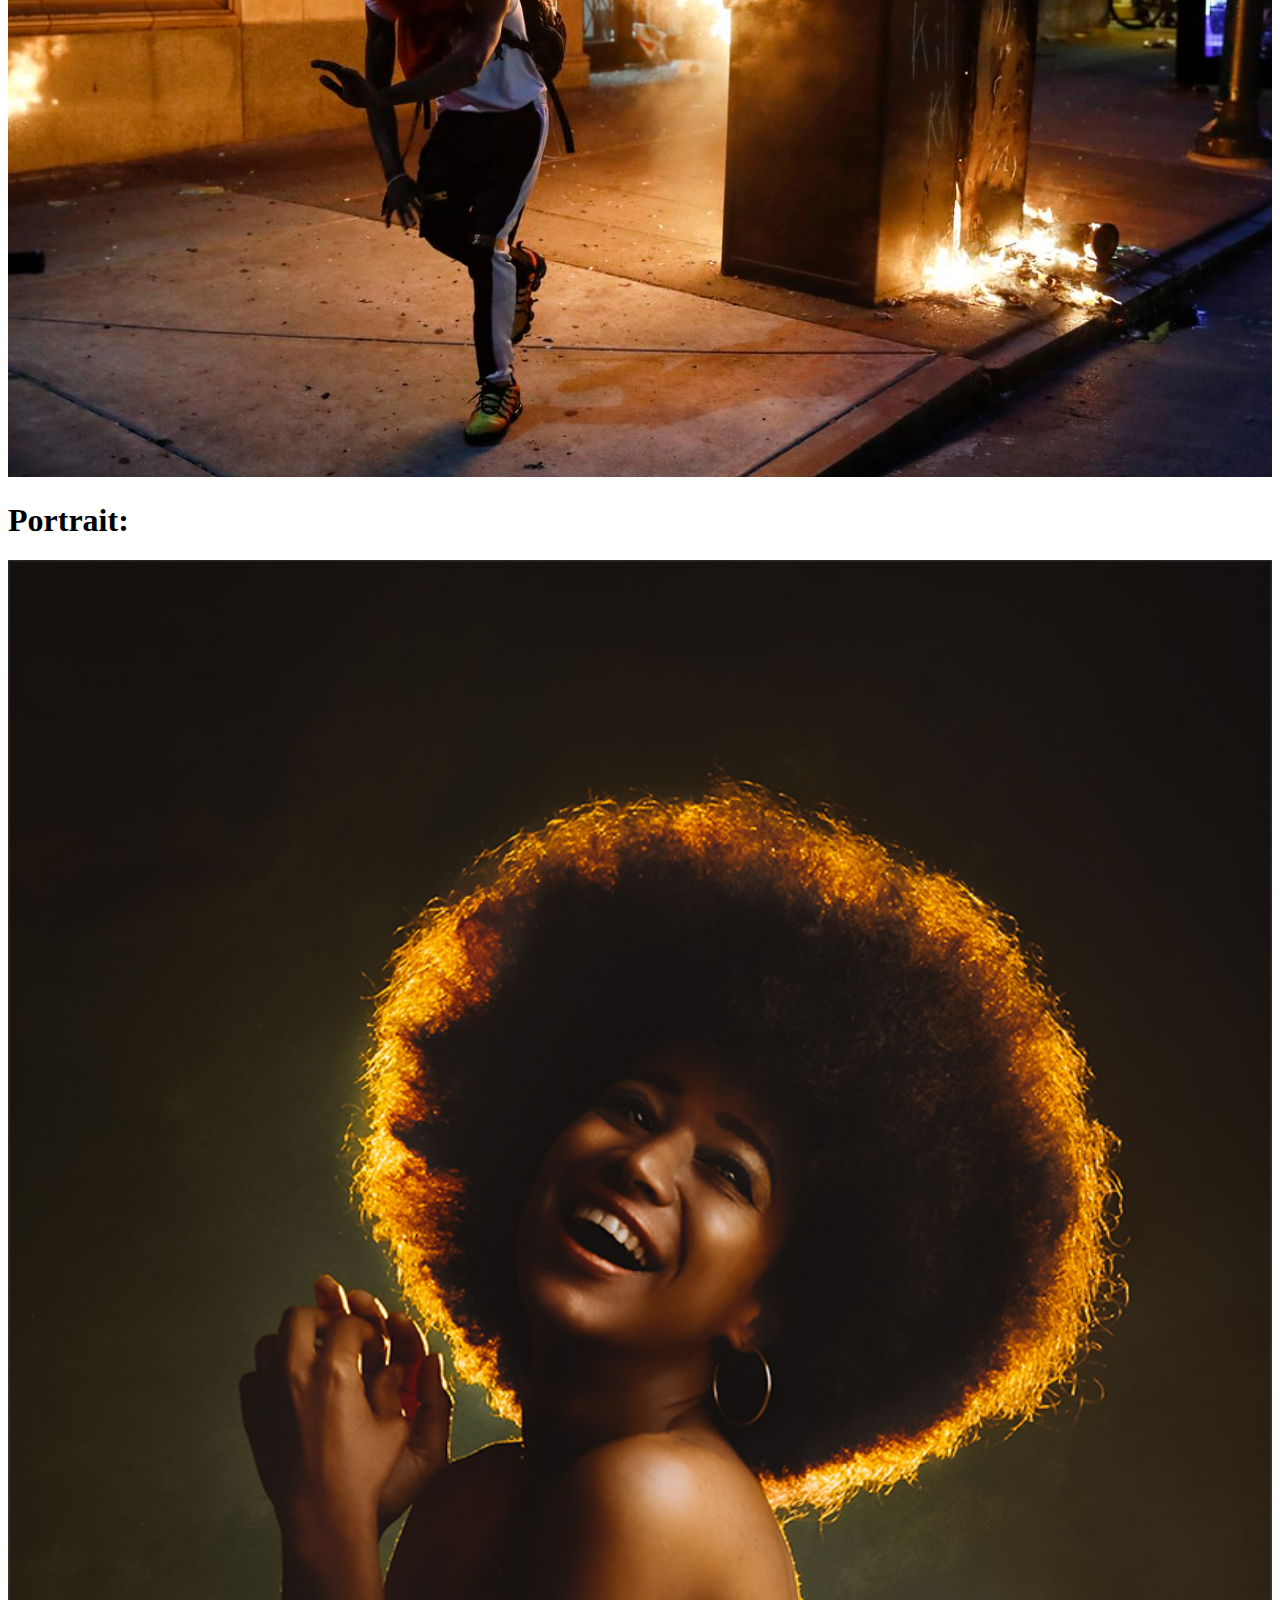
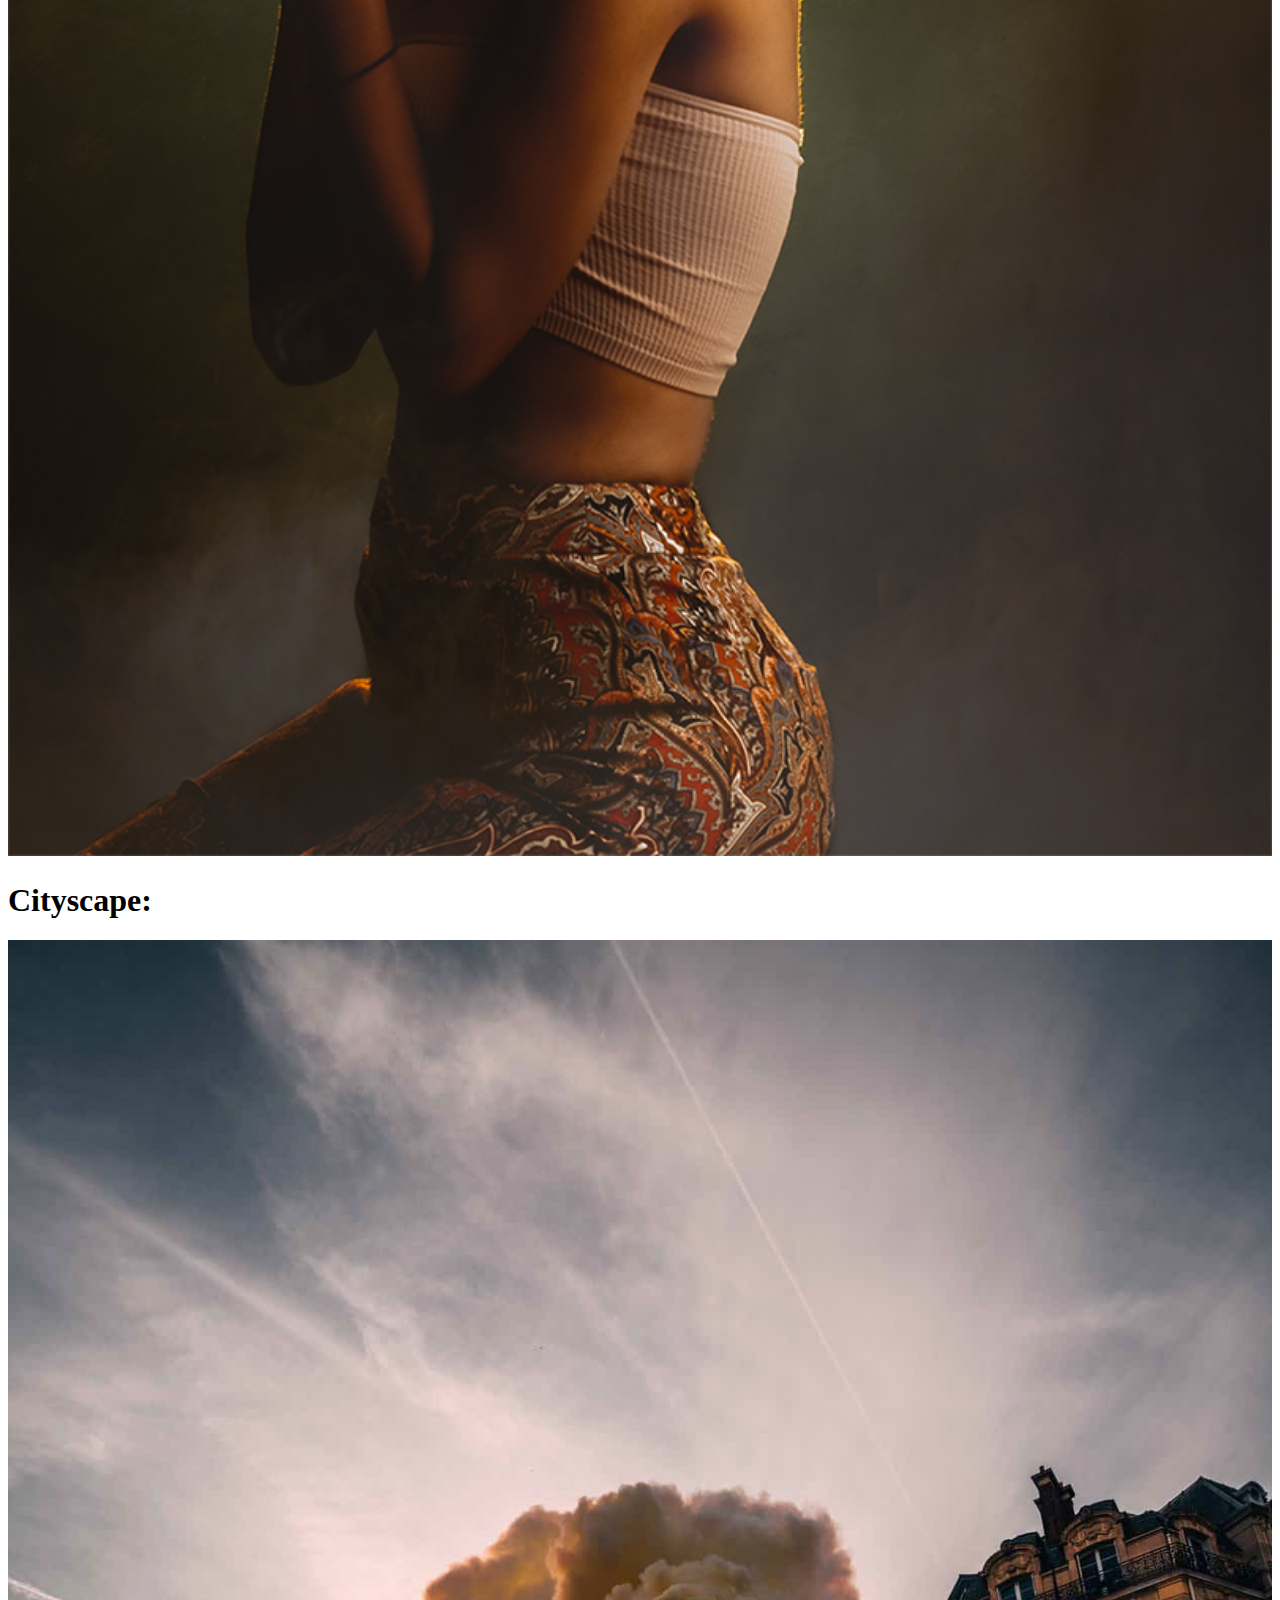
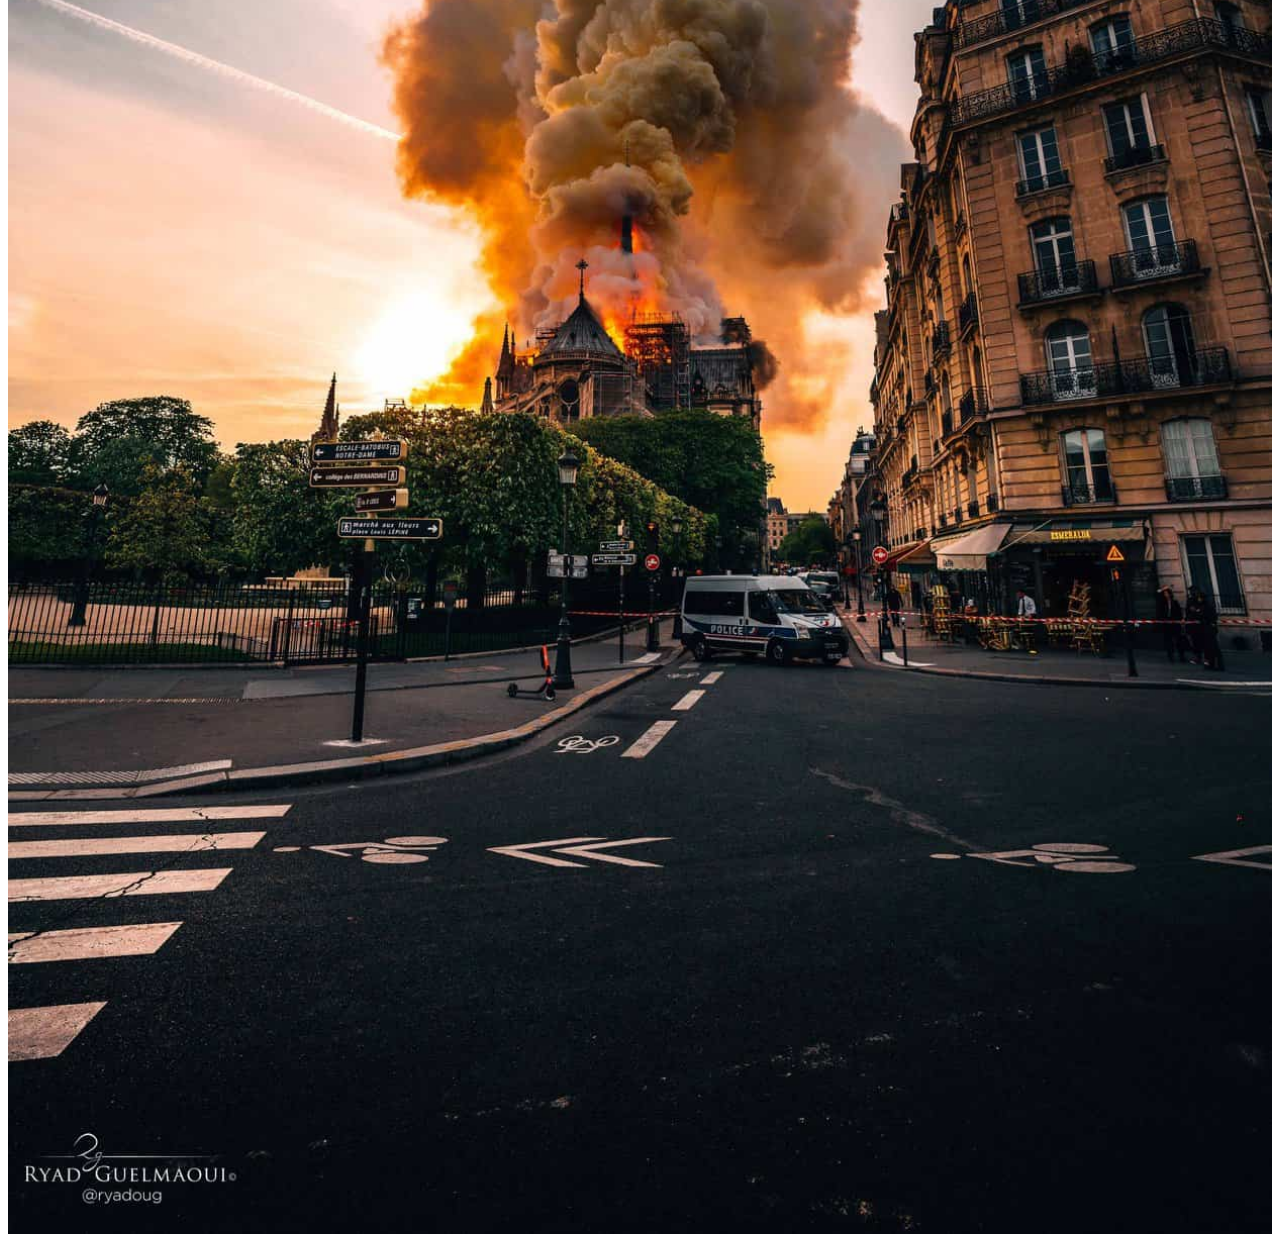
==== commit 11931e2c: "Update index.html" ====
--- a/index.html
+++ b/index.html
@@ -21,11 +21,8 @@
         <li>
             <a href="https://jayl04.github.io/main/cityscape.html">Cityscape</a>
         </li>
-        <li class="dropdown">
-            <a href="javascript:void(0)" class="dropbtn">Dropdown</a>
-            <div class="dropdown-content">
+        <li>
             <a href="https://jayl04.github.io/main/sign-up.html">Sign up</a>
-        </div>
         </li>
     </ul>
 <br>
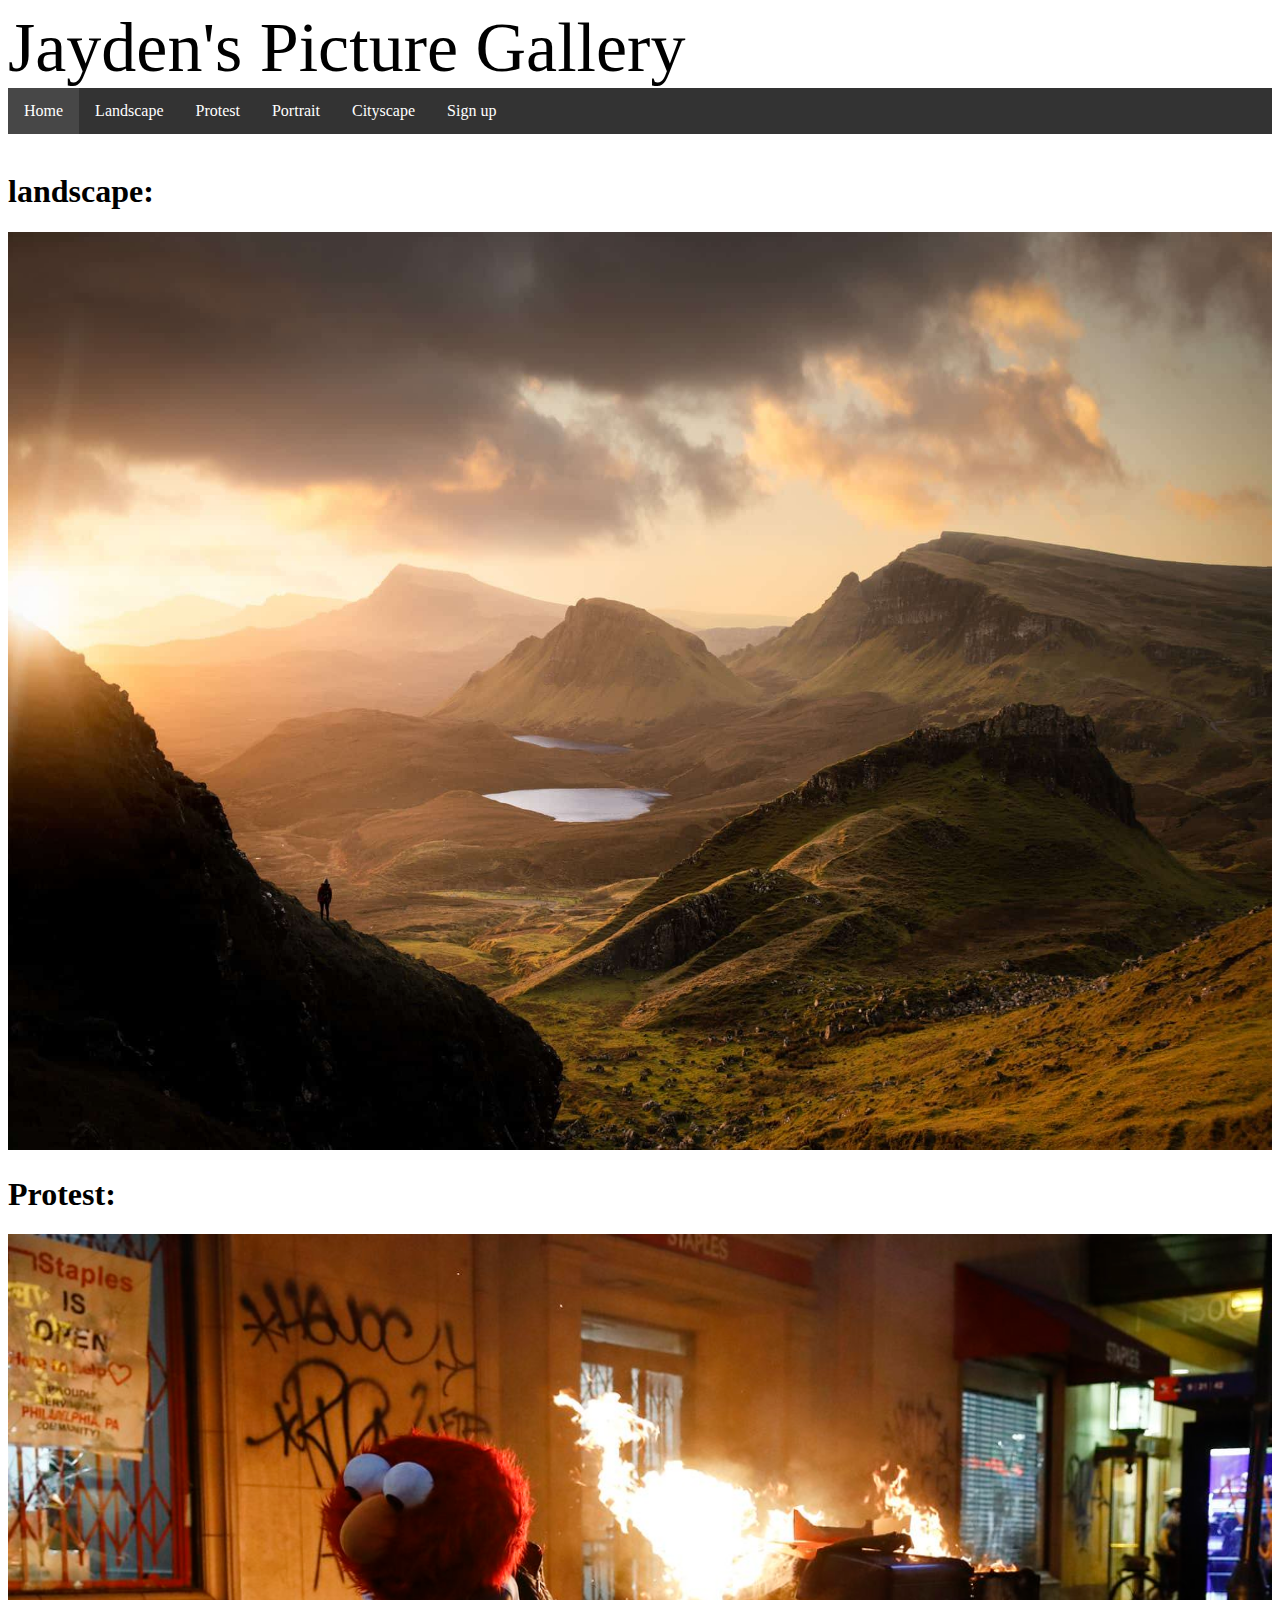
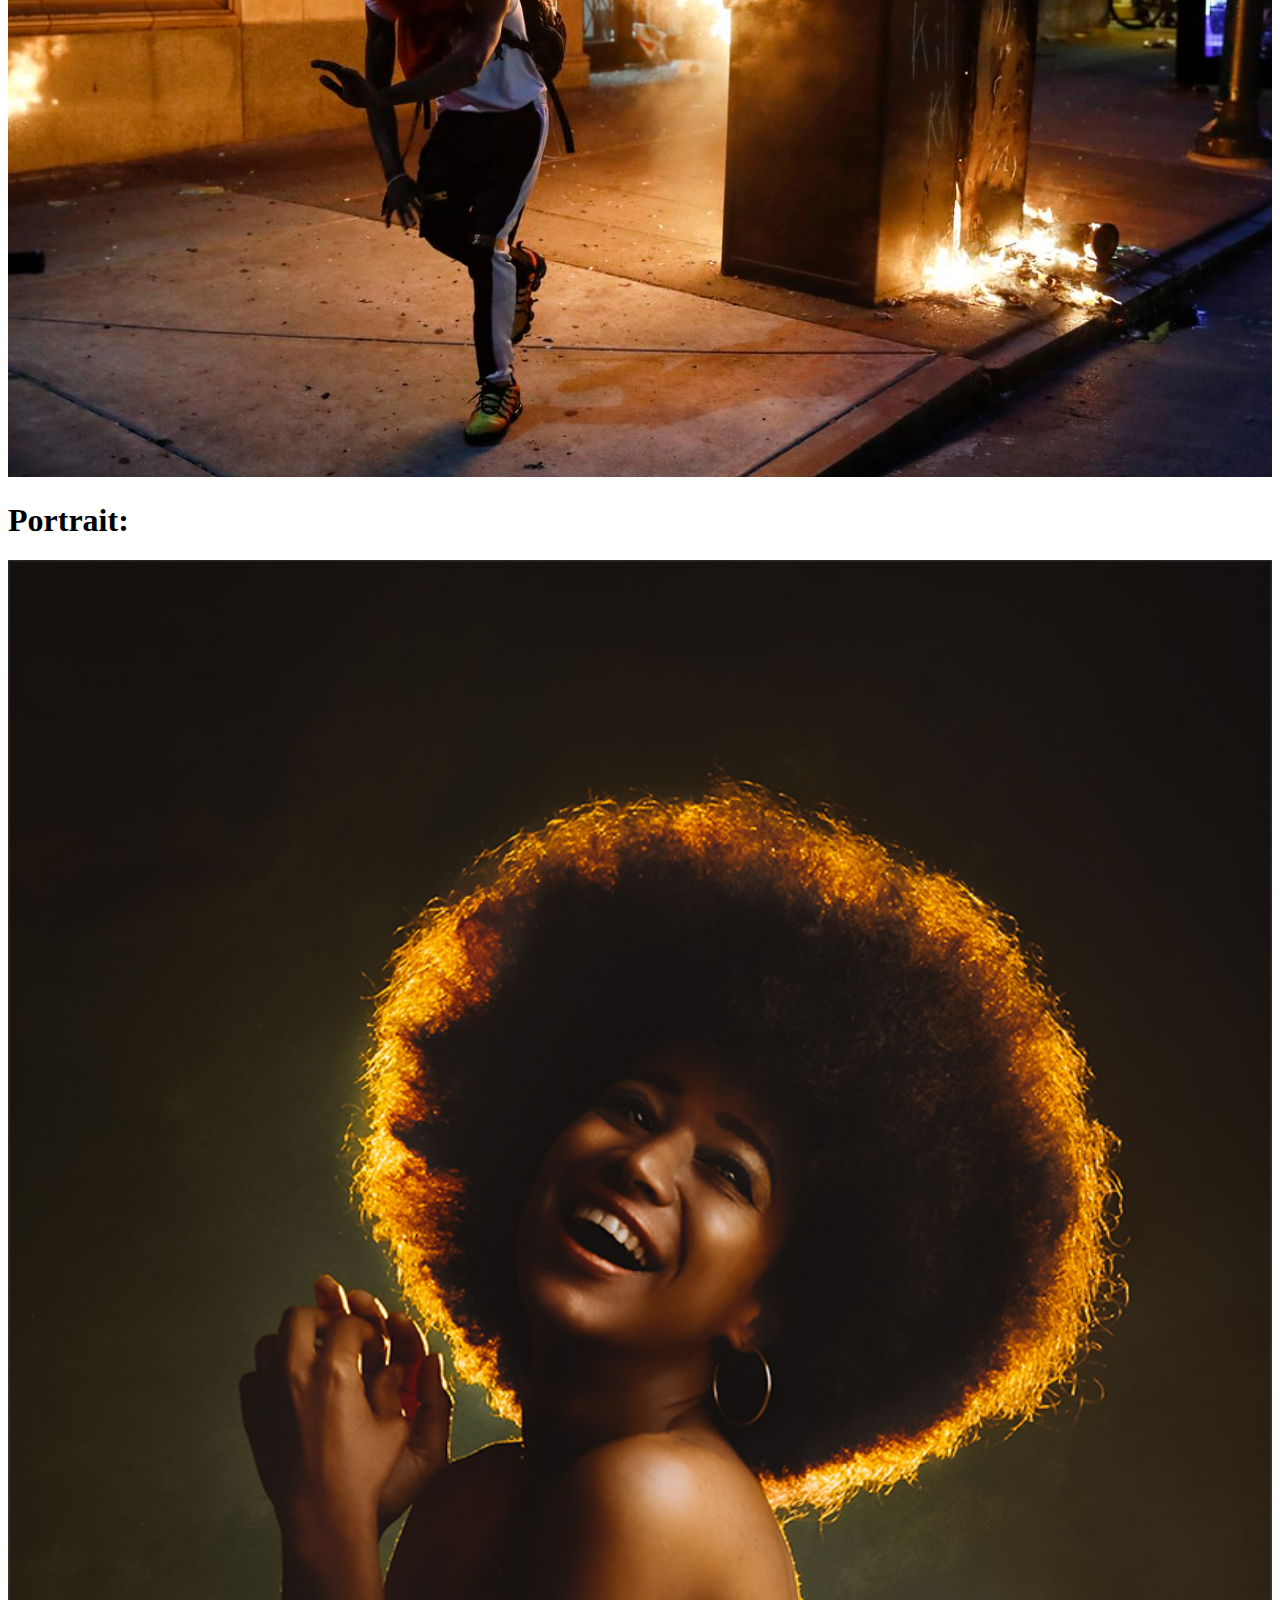
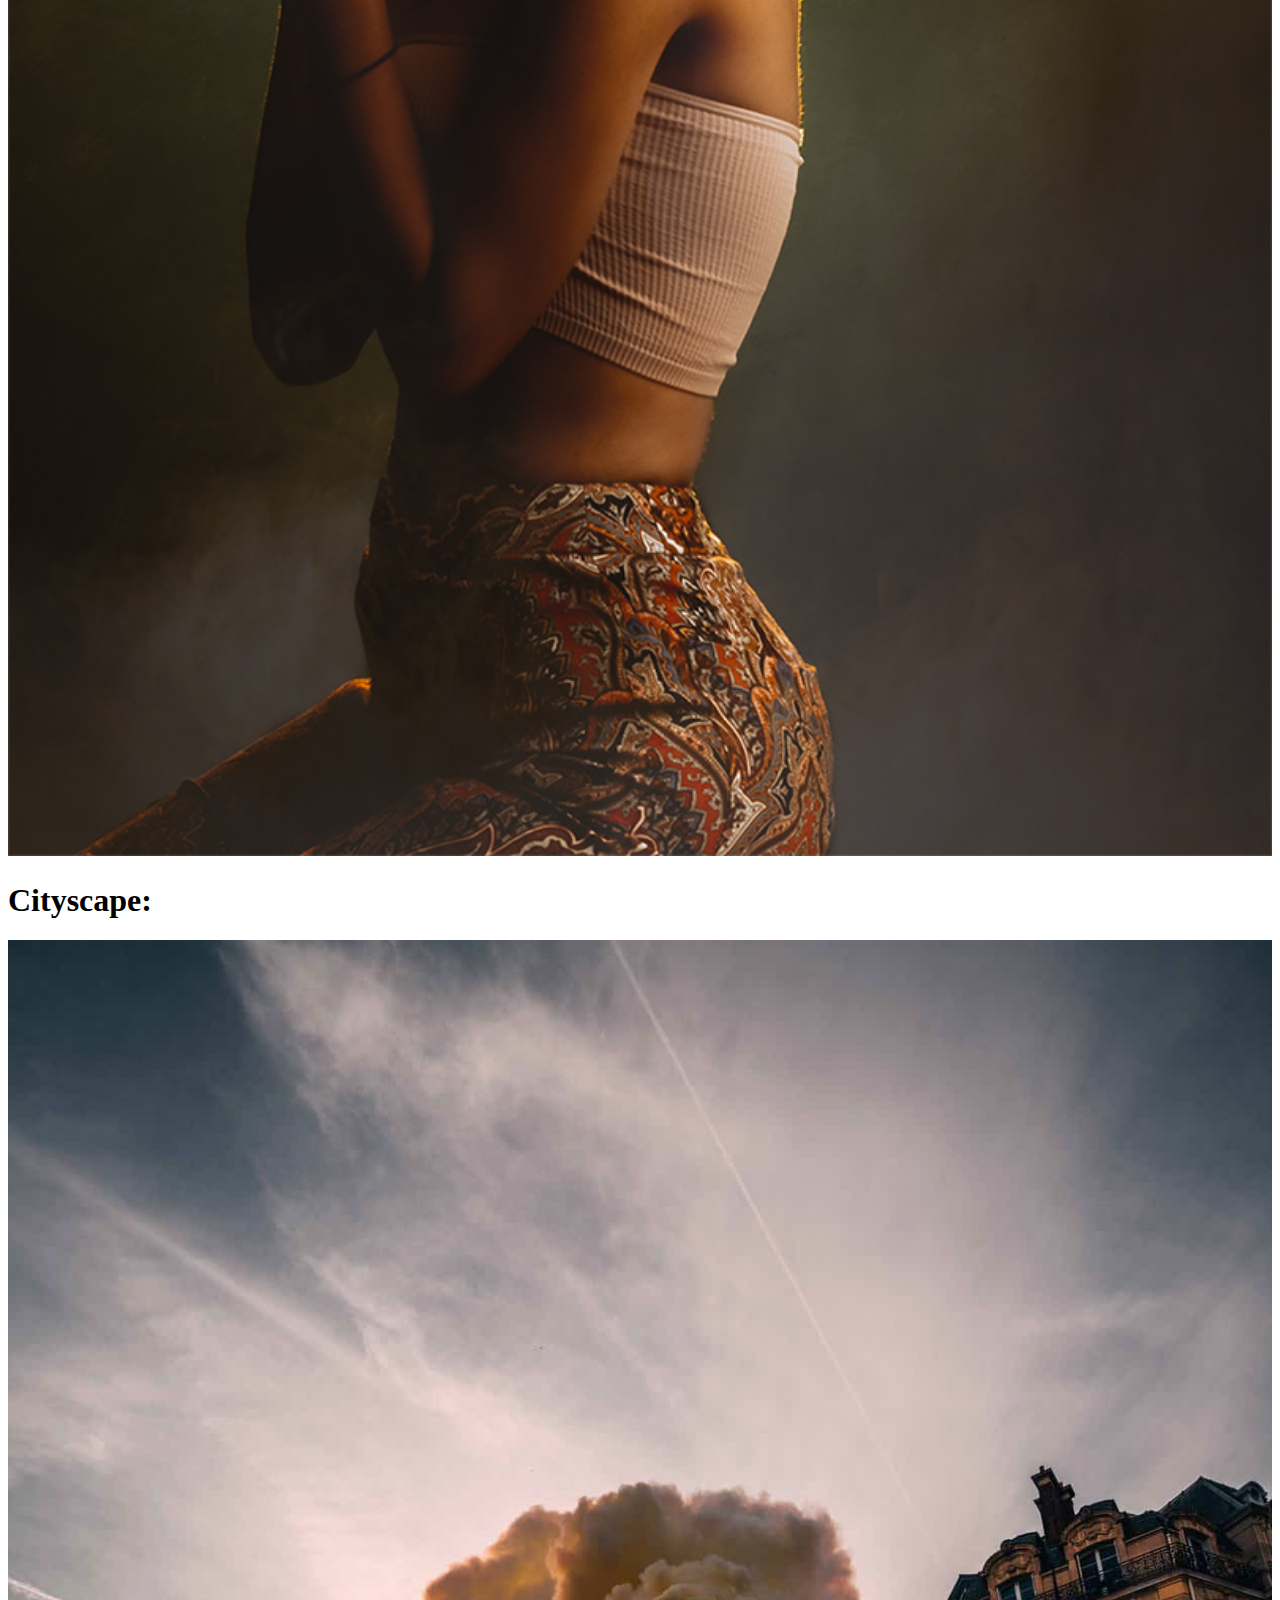
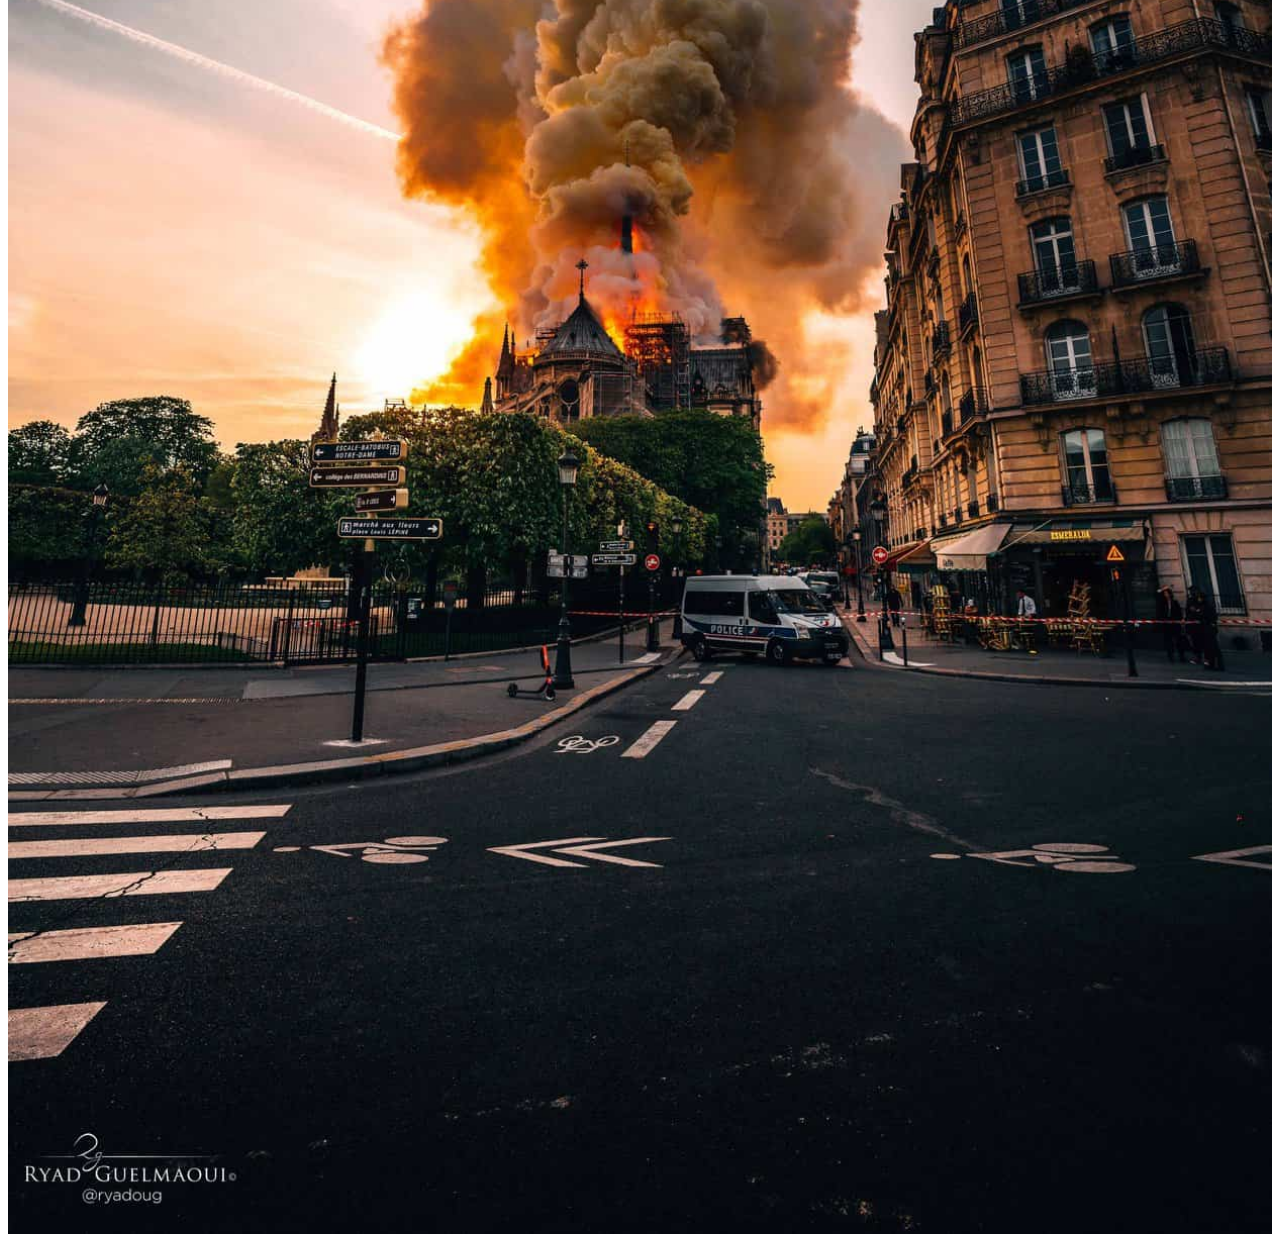
==== commit 1091e5fc: "Update index.html" ====
--- a/index.html
+++ b/index.html
@@ -7,7 +7,7 @@
     <header>Jayden's Picture Gallery</header>
     <ul id="nav-bar">
         <li>
-            <a href="https://jayl04.github.io/main/index.html">Home</a>
+            <a class="active" href="https://jayl04.github.io/main/index.html">Home</a>
         </li>
         <li>
             <a href="https://jayl04.github.io/main/landscape.html">Landscape</a>
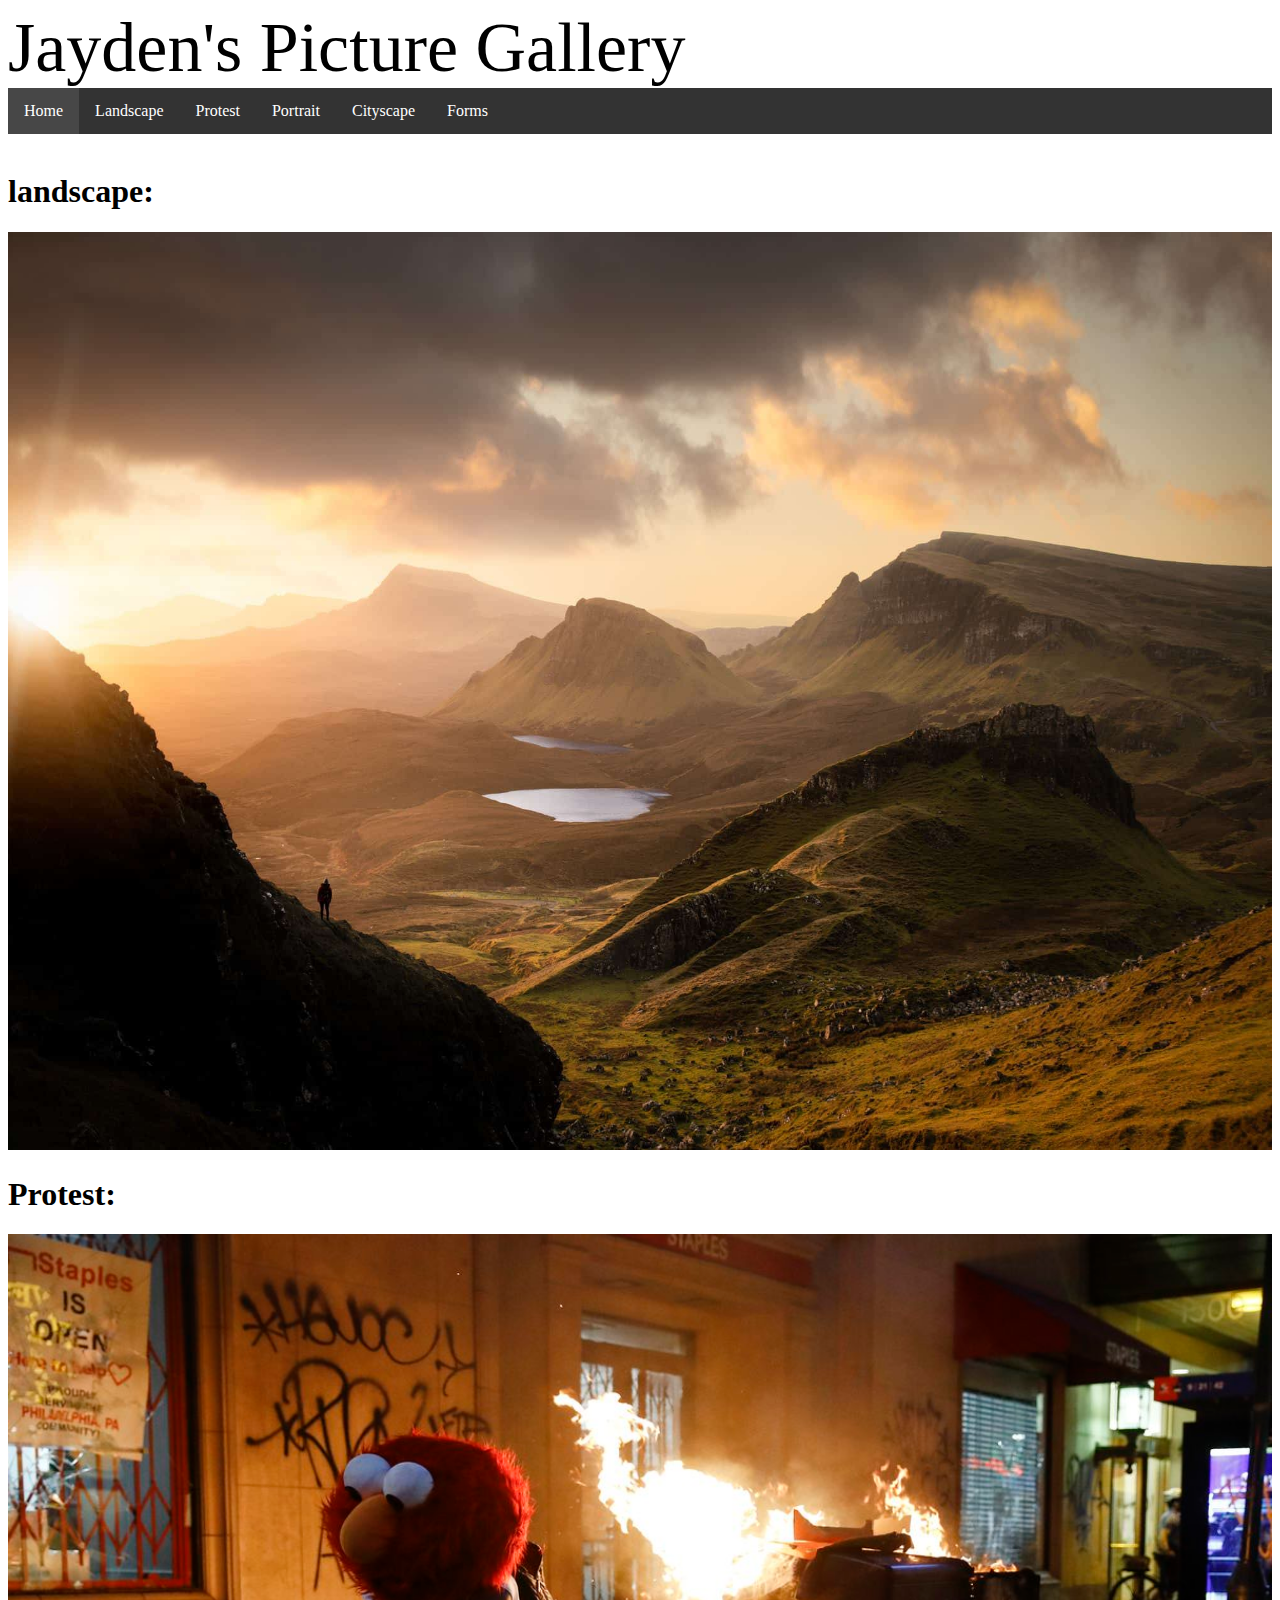
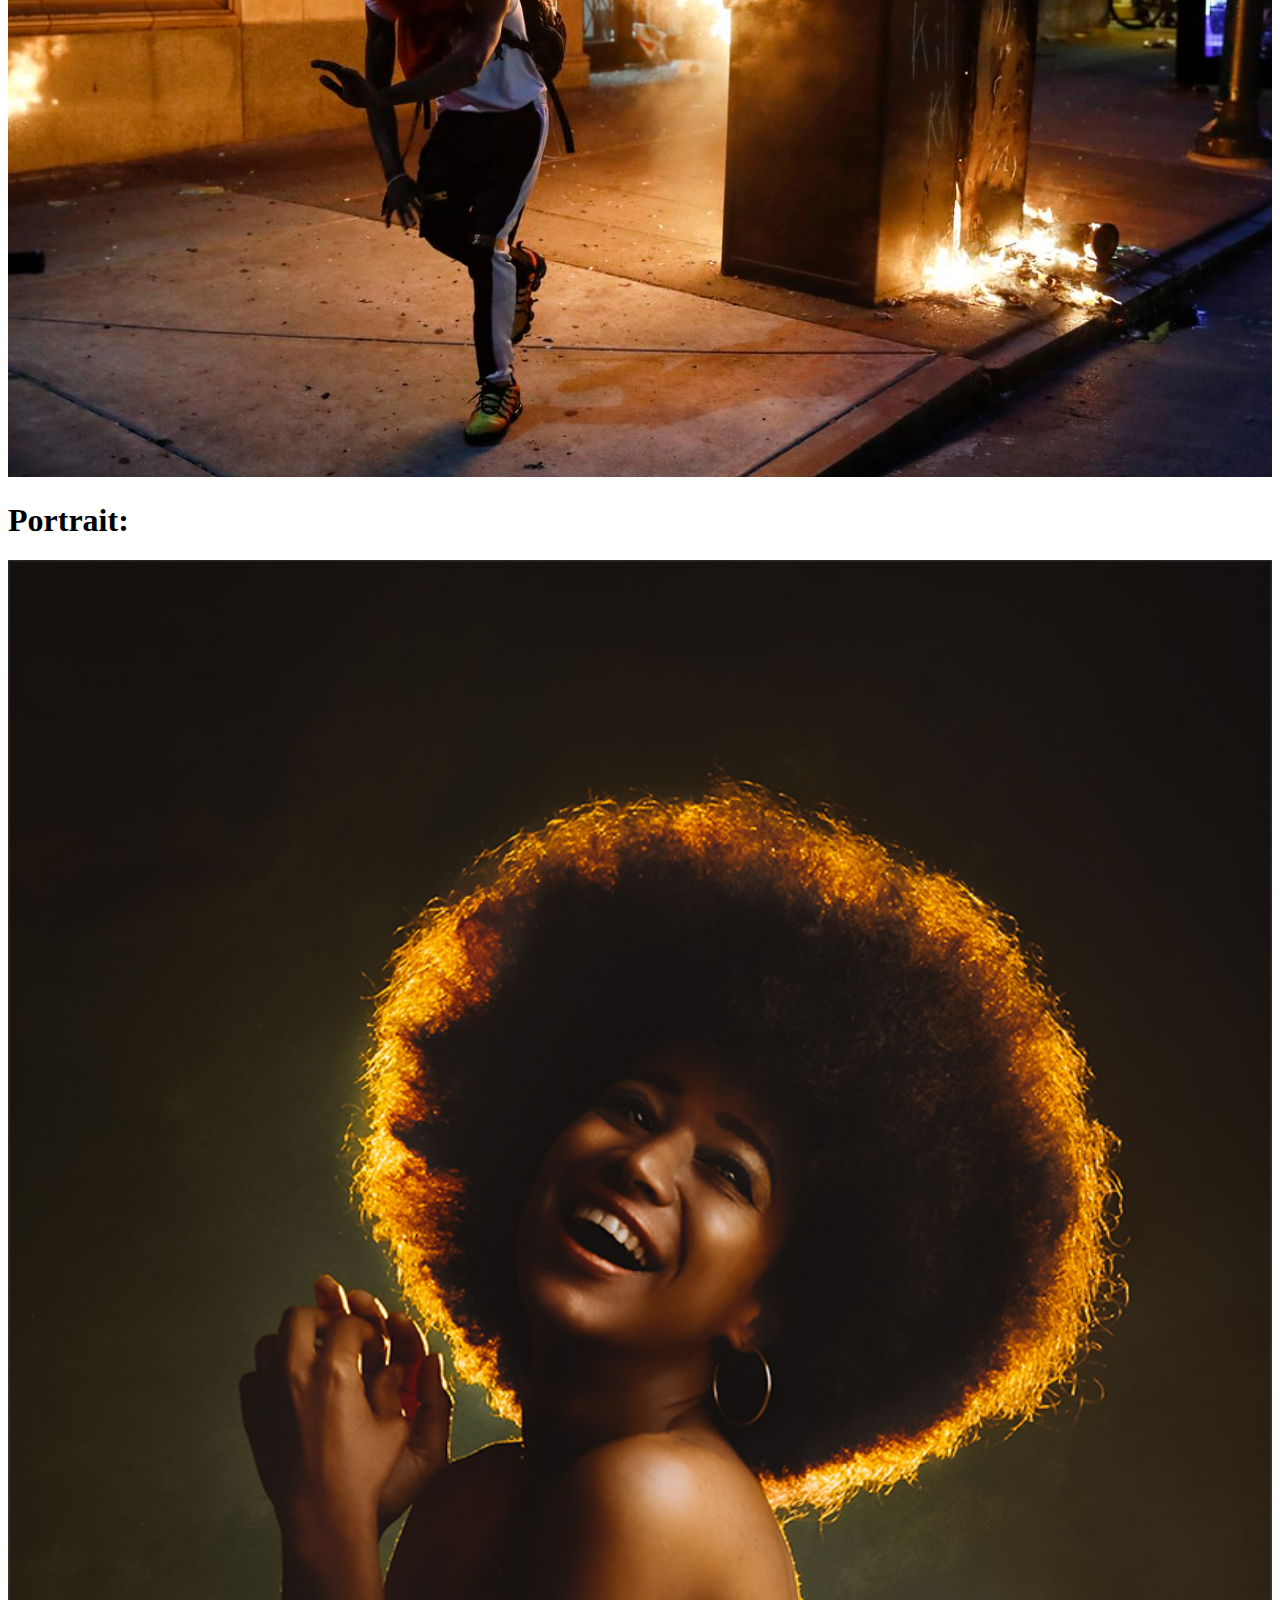
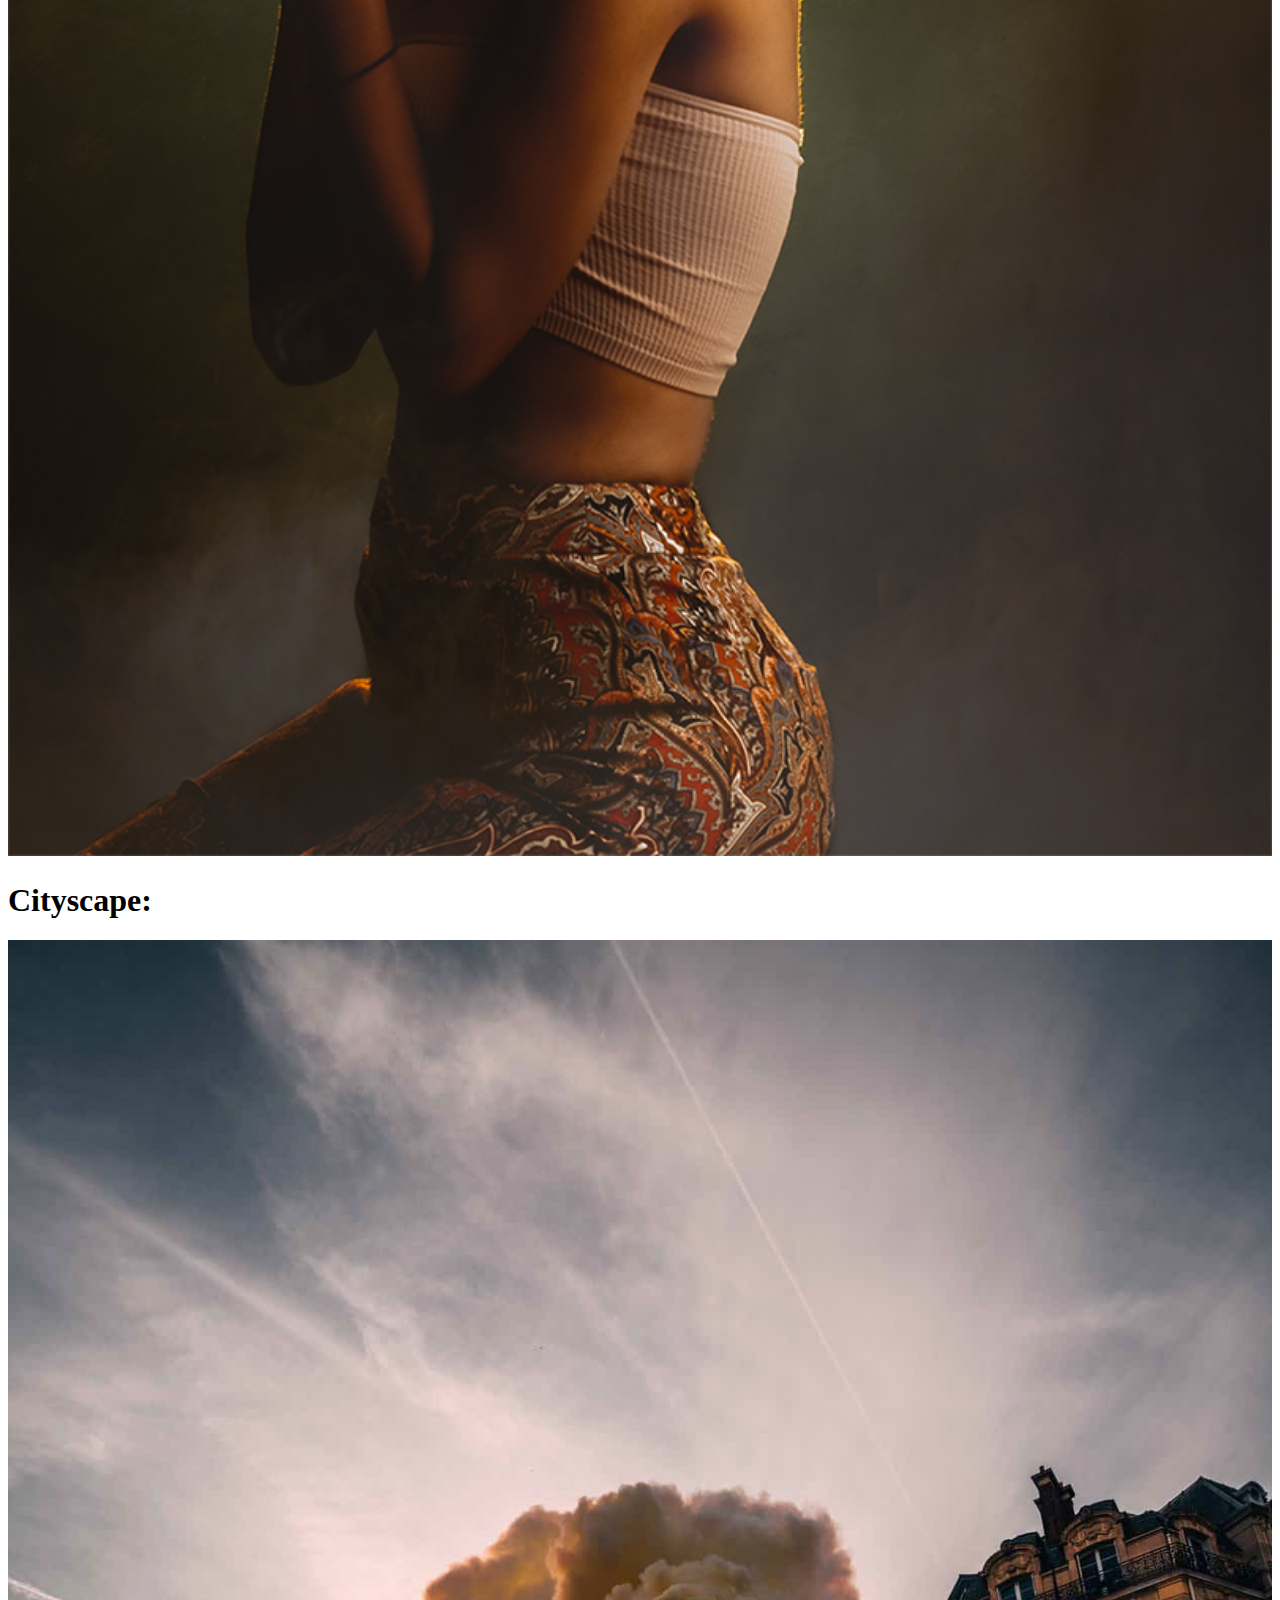
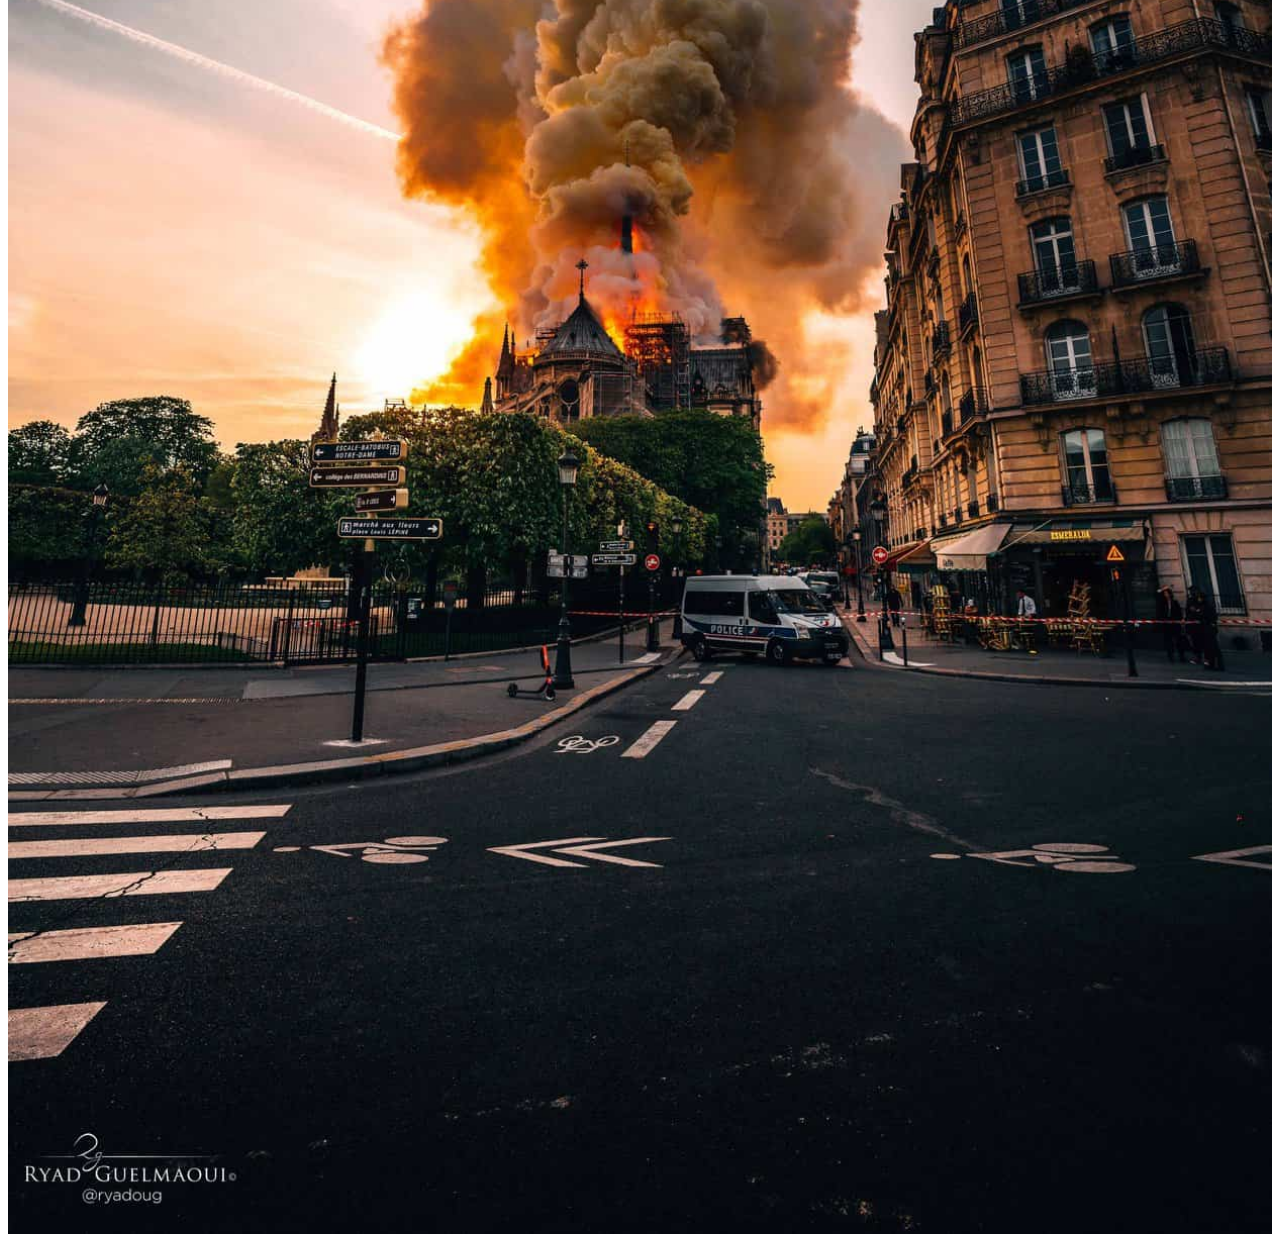
==== commit 4b0aa8e4: "Update index.html" ====
--- a/index.html
+++ b/index.html
@@ -22,7 +22,7 @@
             <a href="https://jayl04.github.io/main/cityscape.html">Cityscape</a>
         </li>
         <li>
-            <a href="https://jayl04.github.io/main/sign-up.html">Sign up</a>
+            <a href="https://jayl04.github.io/main/forms.html">Forms</a>
         </li>
     </ul>
 <br>
